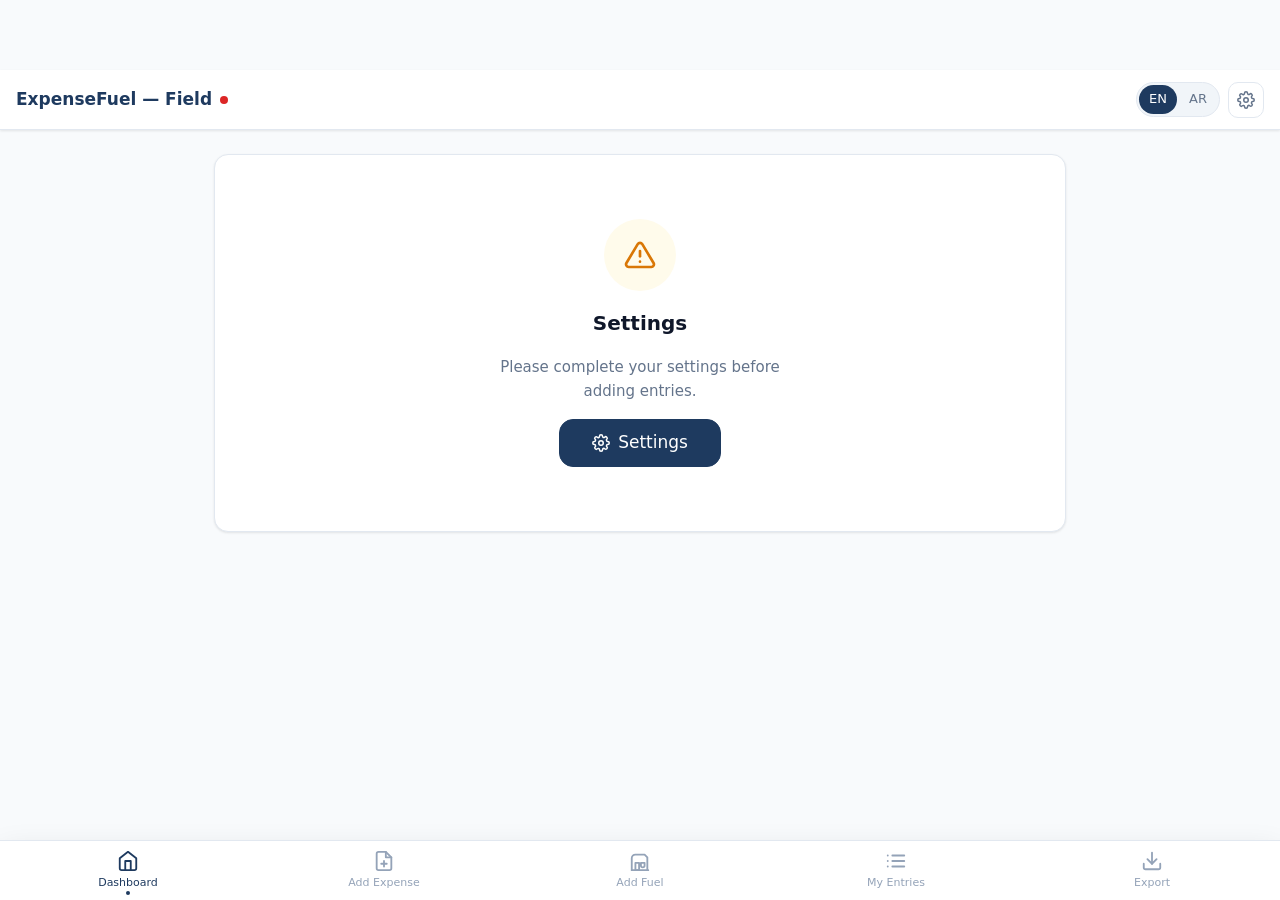
==== field-app/index.html @ 2d364547 "STG-2" ====
<!DOCTYPE html>
<html lang="en" dir="ltr">
<head>
  <meta charset="UTF-8" />
  <meta name="viewport" content="width=device-width, initial-scale=1.0" />
  <meta name="description" content="ExpenseFuel Field — Dashboard" />
  <title>Dashboard — ExpenseFuel Field</title>

  <link rel="stylesheet" href="../shared/css/common.css" />
  <link rel="stylesheet" href="css/app.css" />

  <style>
    /* Page-scoped only */
    .section-heading {
      font-size: var(--text-base);
      font-weight: 600;
      color: var(--color-text-secondary);
      margin-bottom: var(--sp-3);
      display: flex;
      align-items: center;
      justify-content: space-between;
    }

    .welcome-row {
      display: flex;
      align-items: center;
      justify-content: space-between;
      gap: var(--sp-3);
      margin-bottom: var(--sp-5);
    }

    .welcome-greeting {
      font-size: var(--text-2xl);
      font-weight: 700;
      color: var(--color-text-primary);
      line-height: 1.2;
    }

    .welcome-sub {
      font-size: var(--text-sm);
      color: var(--color-text-secondary);
      margin-top: 4px;
    }

    /* Settings-required full card */
    .settings-required-card {
      display: flex;
      flex-direction: column;
      align-items: center;
      text-align: center;
      gap: var(--sp-4);
      padding: var(--sp-10) var(--sp-6);
    }

    .settings-req-icon {
      width: 72px;
      height: 72px;
      border-radius: 50%;
      background: var(--color-warning-bg);
      color: var(--color-warning);
      display: flex;
      align-items: center;
      justify-content: center;
    }

    .settings-req-title {
      font-size: var(--text-xl);
      font-weight: 700;
      color: var(--color-text-primary);
    }

    .settings-req-desc {
      font-size: var(--text-base);
      color: var(--color-text-secondary);
      max-width: 320px;
      line-height: 1.6;
    }
  </style>
</head>

<body class="field-page">

  <!-- =======================================================================
       NAVBAR
  ======================================================================== -->
  <nav class="navbar" role="navigation" aria-label="Main navigation">

    <div class="field-navbar-brand">
      <span class="field-navbar-title" data-i18n="fieldAppTitle">ExpenseFuel — Field</span>
      <span class="tracking-chip hidden" id="trackingChip" aria-label="Tracking number"></span>
      <span class="settings-complete-indicator"
            id="settingsIndicator"
            aria-label="Settings status"></span>
    </div>

    <div class="navbar-actions">
      <div class="lang-toggle" role="group" aria-label="Language toggle">
        <button id="btnEn" aria-pressed="true">EN</button>
        <button id="btnAr" aria-pressed="false">AR</button>
      </div>
      <a href="settings.html" class="navbar-icon-btn" aria-label="Settings">
        <svg width="18" height="18" viewBox="0 0 24 24" fill="none"
             stroke="currentColor" stroke-width="2"
             stroke-linecap="round" stroke-linejoin="round" aria-hidden="true">
          <circle cx="12" cy="12" r="3"></circle>
          <path d="M19.4 15a1.65 1.65 0 0 0 .33 1.82l.06.06a2 2 0 0 1-2.83 2.83l-.06-.06a1.65 1.65 0 0 0-1.82-.33 1.65 1.65 0 0 0-1 1.51V21a2 2 0 0 1-4 0v-.09A1.65 1.65 0 0 0 9 19.4a1.65 1.65 0 0 0-1.82.33l-.06.06a2 2 0 0 1-2.83-2.83l.06-.06A1.65 1.65 0 0 0 4.68 15a1.65 1.65 0 0 0-1.51-1H3a2 2 0 0 1 0-4h.09A1.65 1.65 0 0 0 4.6 9a1.65 1.65 0 0 0-.33-1.82l-.06-.06a2 2 0 0 1 2.83-2.83l.06.06A1.65 1.65 0 0 0 9 4.68a1.65 1.65 0 0 0 1-1.51V3a2 2 0 0 1 4 0v.09a1.65 1.65 0 0 0 1 1.51 1.65 1.65 0 0 0 1.82-.33l.06-.06a2 2 0 0 1 2.83 2.83l-.06.06A1.65 1.65 0 0 0 19.4 9a1.65 1.65 0 0 0 1.51 1H21a2 2 0 0 1 0 4h-.09a1.65 1.65 0 0 0-1.51 1z"></path>
        </svg>
      </a>
    </div>

  </nav><!-- /navbar -->


  <!-- =======================================================================
       PAGE CONTENT
  ======================================================================== -->
  <main class="container page-content" id="mainContent">

    <!-- =====================================================================
         STATE A — Settings incomplete (full-page prompt)
         app.js also shows .warning-banner but dashboard uses this card instead.
    ====================================================================== -->
    <section id="sectionSettingsRequired" class="hidden" aria-live="polite">
      <div class="card">
        <div class="settings-required-card">

          <div class="settings-req-icon" aria-hidden="true">
            <svg width="32" height="32" viewBox="0 0 24 24" fill="none"
                 stroke="currentColor" stroke-width="2"
                 stroke-linecap="round" stroke-linejoin="round">
              <path d="M10.29 3.86L1.82 18a2 2 0 0 0 1.71 3h16.94a2 2 0 0 0 1.71-3L13.71 3.86a2 2 0 0 0-3.42 0z"></path>
              <line x1="12" y1="9" x2="12" y2="13"></line>
              <line x1="12" y1="17" x2="12.01" y2="17"></line>
            </svg>
          </div>

          <div class="settings-req-title" data-i18n="settings">Settings Required</div>

          <p class="settings-req-desc" data-i18n="settingsRequired">
            Please complete your settings before adding entries.
          </p>

          <a href="settings.html" class="btn btn-primary btn-lg">
            <svg width="18" height="18" viewBox="0 0 24 24" fill="none"
                 stroke="currentColor" stroke-width="2"
                 stroke-linecap="round" stroke-linejoin="round" aria-hidden="true">
              <circle cx="12" cy="12" r="3"></circle>
              <path d="M19.4 15a1.65 1.65 0 0 0 .33 1.82l.06.06a2 2 0 0 1-2.83 2.83l-.06-.06a1.65 1.65 0 0 0-1.82-.33 1.65 1.65 0 0 0-1 1.51V21a2 2 0 0 1-4 0v-.09A1.65 1.65 0 0 0 9 19.4a1.65 1.65 0 0 0-1.82.33l-.06.06a2 2 0 0 1-2.83-2.83l.06-.06A1.65 1.65 0 0 0 4.68 15a1.65 1.65 0 0 0-1.51-1H3a2 2 0 0 1 0-4h.09A1.65 1.65 0 0 0 4.6 9a1.65 1.65 0 0 0-.33-1.82l-.06-.06a2 2 0 0 1 2.83-2.83l.06.06A1.65 1.65 0 0 0 9 4.68a1.65 1.65 0 0 0 1-1.51V3a2 2 0 0 1 4 0v.09a1.65 1.65 0 0 0 1 1.51 1.65 1.65 0 0 0 1.82-.33l.06-.06a2 2 0 0 1 2.83 2.83l-.06.06A1.65 1.65 0 0 0 19.4 9a1.65 1.65 0 0 0 1.51 1H21a2 2 0 0 1 0 4h-.09a1.65 1.65 0 0 0-1.51 1z"></path>
            </svg>
            <span data-i18n="settings">Go to Settings</span>
          </a>

        </div>
      </div>
    </section>


    <!-- =====================================================================
         STATE B — Dashboard (settings complete)
    ====================================================================== -->
    <section id="dashboardContent" class="hidden">

      <!-- Welcome row -->
      <div class="welcome-row">
        <div>
          <div class="welcome-greeting">
            <span data-i18n="home" style="font-weight:400;font-size:var(--text-lg);color:var(--color-text-secondary)">Hello,</span>
            <span id="welcomeName"> —</span>
          </div>
          <div class="welcome-sub" id="welcomeSub"></div>
        </div>
        <div class="dashboard-month-chip" id="monthChip" aria-label="Current month">— —</div>
      </div>

      <!-- ------------------------------------------------------------------
           STAT TILES — 4 cards
      ------------------------------------------------------------------- -->
      <div class="dashboard-grid" role="list" aria-label="Summary statistics">

        <!-- Total Expenses -->
        <div class="stat-card" role="listitem">
          <div class="stat-icon" aria-hidden="true">
            <svg width="22" height="22" viewBox="0 0 24 24" fill="none"
                 stroke="currentColor" stroke-width="2"
                 stroke-linecap="round" stroke-linejoin="round">
              <line x1="12" y1="1" x2="12" y2="23"></line>
              <path d="M17 5H9.5a3.5 3.5 0 0 0 0 7h5a3.5 3.5 0 0 1 0 7H6"></path>
            </svg>
          </div>
          <div class="stat-content">
            <div class="stat-value ltr-field" id="statExpenseTotal">—</div>
            <div class="stat-label" data-i18n="totalExpenses">Total Expenses</div>
          </div>
        </div>

        <!-- Total Fuel -->
        <div class="stat-card" role="listitem">
          <div class="stat-icon" aria-hidden="true">
            <svg width="22" height="22" viewBox="0 0 24 24" fill="none"
                 stroke="currentColor" stroke-width="2"
                 stroke-linecap="round" stroke-linejoin="round">
              <path d="M3 22V9a4 4 0 0 1 4-4h10l3 3v14"></path>
              <path d="M3 22h18"></path>
              <rect x="7" y="14" width="4" height="8"></rect>
              <path d="M13 14h4v3a2 2 0 0 1-2 2h0a2 2 0 0 1-2-2v-3z"></path>
            </svg>
          </div>
          <div class="stat-content">
            <div class="stat-value ltr-field" id="statFuelTotal">—</div>
            <div class="stat-label" data-i18n="totalFuel">Total Fuel</div>
          </div>
        </div>

        <!-- Expense Entries count -->
        <div class="stat-card" role="listitem">
          <div class="stat-icon" aria-hidden="true">
            <svg width="22" height="22" viewBox="0 0 24 24" fill="none"
                 stroke="currentColor" stroke-width="2"
                 stroke-linecap="round" stroke-linejoin="round">
              <path d="M14 2H6a2 2 0 0 0-2 2v16a2 2 0 0 0 2 2h12a2 2 0 0 0 2-2V8z"></path>
              <polyline points="14 2 14 8 20 8"></polyline>
              <line x1="16" y1="13" x2="8" y2="13"></line>
              <line x1="16" y1="17" x2="8" y2="17"></line>
              <polyline points="10 9 9 9 8 9"></polyline>
            </svg>
          </div>
          <div class="stat-content">
            <div class="stat-value ltr-field" id="statExpenseCount">0</div>
            <div class="stat-label" data-i18n="expenseEntries">Expense Entries</div>
          </div>
        </div>

        <!-- Fuel Entries count -->
        <div class="stat-card" role="listitem">
          <div class="stat-icon" aria-hidden="true">
            <svg width="22" height="22" viewBox="0 0 24 24" fill="none"
                 stroke="currentColor" stroke-width="2"
                 stroke-linecap="round" stroke-linejoin="round">
              <rect x="1" y="3" width="15" height="13"></rect>
              <polygon points="16 8 20 8 23 11 23 16 16 16 16 8"></polygon>
              <circle cx="5.5" cy="18.5" r="2.5"></circle>
              <circle cx="18.5" cy="18.5" r="2.5"></circle>
            </svg>
          </div>
          <div class="stat-content">
            <div class="stat-value ltr-field" id="statFuelCount">0</div>
            <div class="stat-label" data-i18n="fuelEntries">Fuel Entries</div>
          </div>
        </div>

      </div><!-- /dashboard-grid -->


      <!-- ------------------------------------------------------------------
           QUICK ACTIONS
      ------------------------------------------------------------------- -->
      <div class="section-heading">
        <span data-i18n="quickActions">Quick Actions</span>
      </div>

      <div class="quick-actions mb-5" role="list">

        <a href="add-expense.html" class="quick-action-btn" role="listitem">
          <div class="quick-action-icon" aria-hidden="true">
            <svg width="20" height="20" viewBox="0 0 24 24" fill="none"
                 stroke="currentColor" stroke-width="2"
                 stroke-linecap="round" stroke-linejoin="round">
              <path d="M14 2H6a2 2 0 0 0-2 2v16a2 2 0 0 0 2 2h12a2 2 0 0 0 2-2V8z"></path>
              <polyline points="14 2 14 8 20 8"></polyline>
              <line x1="12" y1="18" x2="12" y2="12"></line>
              <line x1="9" y1="15" x2="15" y2="15"></line>
            </svg>
          </div>
          <span class="quick-action-label" data-i18n="addExpense">Add Expense</span>
        </a>

        <a href="add-fuel.html" class="quick-action-btn" role="listitem">
          <div class="quick-action-icon" aria-hidden="true">
            <svg width="20" height="20" viewBox="0 0 24 24" fill="none"
                 stroke="currentColor" stroke-width="2"
                 stroke-linecap="round" stroke-linejoin="round">
              <path d="M3 22V9a4 4 0 0 1 4-4h10l3 3v14"></path>
              <path d="M3 22h18"></path>
              <rect x="7" y="14" width="4" height="8"></rect>
              <path d="M13 14h4v3a2 2 0 0 1-2 2h0a2 2 0 0 1-2-2v-3z"></path>
            </svg>
          </div>
          <span class="quick-action-label" data-i18n="addFuel">Add Fuel</span>
        </a>

        <a href="my-entries.html" class="quick-action-btn" role="listitem">
          <div class="quick-action-icon" aria-hidden="true">
            <svg width="20" height="20" viewBox="0 0 24 24" fill="none"
                 stroke="currentColor" stroke-width="2"
                 stroke-linecap="round" stroke-linejoin="round">
              <line x1="8" y1="6" x2="21" y2="6"></line>
              <line x1="8" y1="12" x2="21" y2="12"></line>
              <line x1="8" y1="18" x2="21" y2="18"></line>
              <line x1="3" y1="6"  x2="3.01" y2="6"></line>
              <line x1="3" y1="12" x2="3.01" y2="12"></line>
              <line x1="3" y1="18" x2="3.01" y2="18"></line>
            </svg>
          </div>
          <span class="quick-action-label" data-i18n="myEntries">My Entries</span>
        </a>

        <a href="export.html" class="quick-action-btn" role="listitem">
          <div class="quick-action-icon" aria-hidden="true">
            <svg width="20" height="20" viewBox="0 0 24 24" fill="none"
                 stroke="currentColor" stroke-width="2"
                 stroke-linecap="round" stroke-linejoin="round">
              <path d="M21 15v4a2 2 0 0 1-2 2H5a2 2 0 0 1-2-2v-4"></path>
              <polyline points="7 10 12 15 17 10"></polyline>
              <line x1="12" y1="15" x2="12" y2="3"></line>
            </svg>
          </div>
          <span class="quick-action-label" data-i18n="export">Export</span>
        </a>

      </div><!-- /quick-actions -->


      <!-- ------------------------------------------------------------------
           RECENT ENTRIES
      ------------------------------------------------------------------- -->
      <div class="section-heading">
        <span data-i18n="recentEntries">Recent Entries</span>
        <a href="my-entries.html" class="btn btn-ghost btn-sm" style="font-size:var(--text-xs)">
          <span data-i18n="myEntries">View All</span>
          <svg width="14" height="14" viewBox="0 0 24 24" fill="none"
               stroke="currentColor" stroke-width="2.5"
               stroke-linecap="round" stroke-linejoin="round" aria-hidden="true"
               class="icon-directional">
            <polyline points="9 18 15 12 9 6"></polyline>
          </svg>
        </a>
      </div>

      <!-- Populated by dashboard JS -->
      <div class="recent-list-card" id="recentListContainer" aria-live="polite">
        <div class="recent-list" id="recentList"></div>
      </div>

      <!-- Empty state — hidden while there are entries -->
      <div class="card hidden" id="emptyStateEntries">
        <div class="empty-state">
          <div class="empty-state-icon" aria-hidden="true">
            <svg width="28" height="28" viewBox="0 0 24 24" fill="none"
                 stroke="currentColor" stroke-width="1.5"
                 stroke-linecap="round" stroke-linejoin="round">
              <path d="M14 2H6a2 2 0 0 0-2 2v16a2 2 0 0 0 2 2h12a2 2 0 0 0 2-2V8z"></path>
              <polyline points="14 2 14 8 20 8"></polyline>
              <line x1="16" y1="13" x2="8" y2="13"></line>
              <line x1="16" y1="17" x2="8" y2="17"></line>
            </svg>
          </div>
          <div class="empty-state-title" data-i18n="noEntries">No entries yet.</div>
          <div class="empty-state-desc">
            Add your first expense or fuel entry to see your summary here.
          </div>
          <div class="flex gap-2">
            <a href="add-expense.html" class="btn btn-primary btn-sm">
              <span data-i18n="addExpense">+ Add Expense</span>
            </a>
            <a href="add-fuel.html" class="btn btn-secondary btn-sm">
              <span data-i18n="addFuel">+ Add Fuel</span>
            </a>
          </div>
        </div>
      </div>

    </section><!-- /dashboardContent -->

  </main><!-- /main -->


  <!-- =======================================================================
       BOTTOM NAVIGATION — Dashboard tab active
  ======================================================================== -->
  <nav class="bottom-nav" role="navigation" aria-label="App navigation">

    <a href="index.html" class="bottom-nav-item active" aria-current="page" aria-label="Dashboard">
      <svg width="22" height="22" viewBox="0 0 24 24" fill="none"
           stroke="currentColor" stroke-width="2"
           stroke-linecap="round" stroke-linejoin="round" aria-hidden="true">
        <path d="M3 9l9-7 9 7v11a2 2 0 0 1-2 2H5a2 2 0 0 1-2-2z"></path>
        <polyline points="9 22 9 12 15 12 15 22"></polyline>
      </svg>
      <span data-i18n="dashboard">Dashboard</span>
    </a>

    <a href="add-expense.html" class="bottom-nav-item" aria-label="Add Expense">
      <svg width="22" height="22" viewBox="0 0 24 24" fill="none"
           stroke="currentColor" stroke-width="2"
           stroke-linecap="round" stroke-linejoin="round" aria-hidden="true">
        <path d="M14 2H6a2 2 0 0 0-2 2v16a2 2 0 0 0 2 2h12a2 2 0 0 0 2-2V8z"></path>
        <polyline points="14 2 14 8 20 8"></polyline>
        <line x1="12" y1="18" x2="12" y2="12"></line>
        <line x1="9" y1="15" x2="15" y2="15"></line>
      </svg>
      <span data-i18n="addExpense">Add Expense</span>
    </a>

    <a href="add-fuel.html" class="bottom-nav-item" aria-label="Add Fuel">
      <svg width="22" height="22" viewBox="0 0 24 24" fill="none"
           stroke="currentColor" stroke-width="2"
           stroke-linecap="round" stroke-linejoin="round" aria-hidden="true">
        <path d="M3 22V9a4 4 0 0 1 4-4h10l3 3v14"></path>
        <path d="M3 22h18"></path>
        <rect x="7" y="14" width="4" height="8"></rect>
        <path d="M13 14h4v3a2 2 0 0 1-2 2h0a2 2 0 0 1-2-2v-3z"></path>
      </svg>
      <span data-i18n="addFuel">Add Fuel</span>
    </a>

    <a href="my-entries.html" class="bottom-nav-item" aria-label="My Entries">
      <svg width="22" height="22" viewBox="0 0 24 24" fill="none"
           stroke="currentColor" stroke-width="2"
           stroke-linecap="round" stroke-linejoin="round" aria-hidden="true">
        <line x1="8" y1="6"  x2="21" y2="6"></line>
        <line x1="8" y1="12" x2="21" y2="12"></line>
        <line x1="8" y1="18" x2="21" y2="18"></line>
        <line x1="3" y1="6"  x2="3.01" y2="6"></line>
        <line x1="3" y1="12" x2="3.01" y2="12"></line>
        <line x1="3" y1="18" x2="3.01" y2="18"></line>
      </svg>
      <span data-i18n="myEntries">My Entries</span>
    </a>

    <a href="export.html" class="bottom-nav-item" aria-label="Export">
      <svg width="22" height="22" viewBox="0 0 24 24" fill="none"
           stroke="currentColor" stroke-width="2"
           stroke-linecap="round" stroke-linejoin="round" aria-hidden="true">
        <path d="M21 15v4a2 2 0 0 1-2 2H5a2 2 0 0 1-2-2v-4"></path>
        <polyline points="7 10 12 15 17 10"></polyline>
        <line x1="12" y1="15" x2="12" y2="3"></line>
      </svg>
      <span data-i18n="export">Export</span>
    </a>

  </nav><!-- /bottom-nav -->


  <!-- Toast container -->
  <div id="toast-container" class="toast-container" aria-live="polite" aria-atomic="false"></div>


  <!-- =======================================================================
       SCRIPTS
       Load order: translations → lists → utils → validations → app → data access → dashboard
  ======================================================================== -->
  <script src="https://cdn.sheetjs.com/xlsx-latest/package/dist/xlsx.full.min.js"></script>
  <script src="../shared/js/translations.js"></script>
  <script src="../shared/js/lists.js"></script>
  <script src="../shared/js/utils.js"></script>
  <script src="../shared/js/validations.js"></script>
  <script src="js/app.js"></script>
  <script src="js/expenses.js"></script>
  <script src="js/fuel.js"></script>

  <!-- Dashboard logic — runs after all globals are available -->
  <script>
  document.addEventListener('DOMContentLoaded', function () {

    const sectionRequired = document.getElementById('sectionSettingsRequired');
    const sectionDash     = document.getElementById('dashboardContent');

    /* ---- Guard: settings must be complete ---- */
    if (!isSettingsComplete()) {
      sectionRequired.classList.remove('hidden');
      sectionDash.classList.add('hidden');
      return;
    }

    sectionRequired.classList.add('hidden');
    sectionDash.classList.remove('hidden');

    const settings = getSettings();

    /* ---- Welcome row ---- */
    const firstName = settings.name.trim().split(/\s+/)[0];
    document.getElementById('welcomeName').textContent = ' ' + firstName;

    const chip = document.getElementById('trackingChip');
    chip.textContent = 'T-' + settings.trackingNumber;
    chip.classList.remove('hidden');

    const monthChip = document.getElementById('monthChip');
    monthChip.textContent = getCurrentMonth() + ' ' + getCurrentYear();

    const welcomeSub = document.getElementById('welcomeSub');
    welcomeSub.textContent = settings.defaultProject
      ? settings.defaultProject + ' — ' + settings.defaultCoordinator
      : settings.defaultCoordinator || '';

    /* ---- Load data ---- */
    const expenses = (typeof getExpenses === 'function')
      ? getExpenses()
      : loadFromStorage('expenses', []);

    const fuel = (typeof getFuelEntries === 'function')
      ? getFuelEntries()
      : loadFromStorage('fuel', []);

    /* ---- Stats ---- */
    const expenseTotal = expenses.reduce(
      function (sum, e) { return sum + (parseFloat(e.amount) || 0); }, 0);

    const fuelTotal = fuel.reduce(
      function (sum, e) {
        return sum + (parseFloat(e.fuelAmount) || 0) + (parseFloat(e.kartaAmount) || 0);
      }, 0);

    document.getElementById('statExpenseTotal').textContent = formatCurrency(expenseTotal);
    document.getElementById('statFuelTotal').textContent    = formatCurrency(fuelTotal);
    document.getElementById('statExpenseCount').textContent = expenses.length;
    document.getElementById('statFuelCount').textContent    = fuel.length;

    /* ---- Recent entries ---- */
    _renderRecentEntries(expenses, fuel);
  });


  /* -----------------------------------------------------------------------
     _renderRecentEntries(expenses, fuel)
     Merges, sorts newest-first, slices top 5, renders into #recentList.
  ----------------------------------------------------------------------- */
  function _renderRecentEntries(expenses, fuel) {
    const recentList      = document.getElementById('recentList');
    const recentContainer = document.getElementById('recentListContainer');
    const emptyState      = document.getElementById('emptyStateEntries');

    /* Tag each entry with its type */
    const tagged = [
      ...expenses.map(function (e) { return Object.assign({ _type: 'expense' }, e); }),
      ...fuel.map(function (f)     { return Object.assign({ _type: 'fuel' },    f); }),
    ];

    if (tagged.length === 0) {
      recentContainer.classList.add('hidden');
      emptyState.classList.remove('hidden');
      return;
    }

    recentContainer.classList.remove('hidden');
    emptyState.classList.add('hidden');

    /* Sort by createdAt descending; fall back to date string comparison */
    tagged.sort(function (a, b) {
      const ta = a.createdAt ? new Date(a.createdAt).getTime() : 0;
      const tb = b.createdAt ? new Date(b.createdAt).getTime() : 0;
      return tb - ta;
    });

    const recent = tagged.slice(0, 5);
    recentList.innerHTML = '';

    recent.forEach(function (entry) {
      recentList.appendChild(_buildRecentRow(entry));
    });
  }


  /* -----------------------------------------------------------------------
     _buildRecentRow(entry) → HTMLElement
     Returns a .recent-list-item element for one expense or fuel entry.
  ----------------------------------------------------------------------- */
  function _buildRecentRow(entry) {
    const isExpense = entry._type === 'expense';

    const item = document.createElement('a');
    item.className = 'recent-list-item';
    item.href = isExpense
      ? 'add-expense.html?id=' + (entry.id || '')
      : 'add-fuel.html?id='    + (entry.id || '');
    item.setAttribute('role', 'listitem');

    /* Type icon */
    const iconEl = document.createElement('div');
    iconEl.className = 'recent-item-icon ' + (isExpense ? 'expense' : 'fuel');
    iconEl.setAttribute('aria-hidden', 'true');
    iconEl.innerHTML = isExpense
      ? '<svg width="17" height="17" viewBox="0 0 24 24" fill="none" stroke="currentColor" stroke-width="2" stroke-linecap="round" stroke-linejoin="round"><path d="M14 2H6a2 2 0 0 0-2 2v16a2 2 0 0 0 2 2h12a2 2 0 0 0 2-2V8z"></path><polyline points="14 2 14 8 20 8"></polyline><line x1="16" y1="13" x2="8" y2="13"></line><line x1="16" y1="17" x2="8" y2="17"></line></svg>'
      : '<svg width="17" height="17" viewBox="0 0 24 24" fill="none" stroke="currentColor" stroke-width="2" stroke-linecap="round" stroke-linejoin="round"><path d="M3 22V9a4 4 0 0 1 4-4h10l3 3v14"></path><path d="M3 22h18"></path><rect x="7" y="14" width="4" height="8"></rect><path d="M13 14h4v3a2 2 0 0 1-2 2h0a2 2 0 0 1-2-2v-3z"></path></svg>';

    /* Body: description + meta */
    const body = document.createElement('div');
    body.className = 'recent-item-body';

    const desc = document.createElement('div');
    desc.className = 'recent-item-desc';
    desc.textContent = isExpense
      ? (entry.itemDescription || entry.category || '—')
      : (entry.area || entry.driver || 'Fuel');

    const meta = document.createElement('div');
    meta.className = 'recent-item-meta';

    const site = document.createElement('span');
    site.className = 'recent-item-site ltr-field';
    site.textContent = entry.siteId || '—';

    const sep = document.createTextNode(' · ');

    const proj = document.createElement('span');
    proj.textContent = entry.projectName || '—';

    meta.append(site, sep, proj);
    body.append(desc, meta);

    /* Right: amount + date */
    const right = document.createElement('div');
    right.className = 'recent-item-right';

    const amount = document.createElement('div');
    amount.className = 'recent-item-amount';
    if (isExpense) {
      amount.textContent = formatCurrency(entry.amount || 0);
    } else {
      const total = (parseFloat(entry.fuelAmount) || 0) + (parseFloat(entry.kartaAmount) || 0);
      amount.textContent = formatCurrency(total);
    }

    const date = document.createElement('div');
    date.className = 'recent-item-date';
    date.textContent = entry.date || '—';

    right.append(amount, date);

    /* Chevron */
    const arrow = document.createElement('span');
    arrow.className = 'recent-item-arrow icon-directional';
    arrow.setAttribute('aria-hidden', 'true');
    arrow.innerHTML = '<svg width="16" height="16" viewBox="0 0 24 24" fill="none" stroke="currentColor" stroke-width="2" stroke-linecap="round" stroke-linejoin="round"><polyline points="9 18 15 12 9 6"></polyline></svg>';

    item.append(iconEl, body, right, arrow);
    return item;
  }
  </script>

</body>
</html>
---- shared/css/common.css ----
/* ==========================================================================
   ExpenseFuel Tracker — Shared Design System
   HeroUI-inspired, Navy Blue Light Mode
   Mobile-first (390px base), responsive at 768px+
   ========================================================================== */

/* ==========================================================================
   1. CSS RESET
   ========================================================================== */

*, *::before, *::after {
  box-sizing: border-box;
  margin: 0;
  padding: 0;
}

html {
  -webkit-text-size-adjust: 100%;
  scroll-behavior: smooth;
}

body {
  min-height: 100vh;
  -webkit-font-smoothing: antialiased;
  -moz-osx-font-smoothing: grayscale;
}

img, svg, video, canvas {
  max-width: 100%;
  display: block;
}

input, button, textarea, select {
  font: inherit;
}

p, h1, h2, h3, h4, h5, h6 {
  overflow-wrap: break-word;
}

a {
  color: inherit;
  text-decoration: none;
}

ul, ol {
  list-style: none;
}

table {
  border-collapse: collapse;
  border-spacing: 0;
}

/* ==========================================================================
   2. CSS CUSTOM PROPERTIES
   ========================================================================== */

:root {
  /* Primary — Navy Blue */
  --color-primary:        #1e3a5f;
  --color-primary-hover:  #16304f;
  --color-primary-light:  #e8eef7;
  --color-primary-subtle: #f0f4fb;

  /* Surfaces */
  --color-bg:             #f8fafc;
  --color-surface:        #ffffff;
  --color-surface-2:      #f1f5f9;
  --color-border:         #e2e8f0;
  --color-border-focus:   #1e3a5f;

  /* Text */
  --color-text-primary:   #0f172a;
  --color-text-secondary: #64748b;
  --color-text-muted:     #94a3b8;
  --color-text-inverse:   #ffffff;

  /* Status */
  --color-success:        #059669;
  --color-success-bg:     #ecfdf5;
  --color-warning:        #d97706;
  --color-warning-bg:     #fffbeb;
  --color-danger:         #dc2626;
  --color-danger-bg:      #fef2f2;
  --color-info:           #0369a1;
  --color-info-bg:        #f0f9ff;

  /* Shadows */
  --shadow-sm:  0 1px 3px rgba(0,0,0,0.06), 0 1px 2px rgba(0,0,0,0.04);
  --shadow-md:  0 4px 12px rgba(0,0,0,0.08), 0 2px 4px rgba(0,0,0,0.04);
  --shadow-lg:  0 10px 30px rgba(0,0,0,0.10), 0 4px 8px rgba(0,0,0,0.05);

  /* Radii */
  --radius-sm:   6px;
  --radius-md:   10px;
  --radius-lg:   14px;
  --radius-xl:   20px;
  --radius-pill: 999px;

  /* Spacing */
  --sp-1:  4px;
  --sp-2:  8px;
  --sp-3:  12px;
  --sp-4:  16px;
  --sp-5:  20px;
  --sp-6:  24px;
  --sp-8:  32px;
  --sp-10: 40px;

  /* Typography */
  --font:      'Segoe UI', system-ui, -apple-system, sans-serif;
  --text-xs:   11px;
  --text-sm:   13px;
  --text-base: 15px;
  --text-lg:   17px;
  --text-xl:   20px;
  --text-2xl:  24px;
  --text-3xl:  30px;

  --transition: 150ms ease;
}

/* Theme hook — override only variables, nothing else changes */
/* [data-theme="sky"] { --color-primary: #0369a1; --color-primary-hover: #0284c7; } */

/* ==========================================================================
   3. BASE TYPOGRAPHY & BODY
   ========================================================================== */

body {
  font-family: var(--font);
  font-size: var(--text-base);
  color: var(--color-text-primary);
  background: var(--color-bg);
  line-height: 1.6;
}

h1 { font-size: var(--text-3xl); font-weight: 700; line-height: 1.2; }
h2 { font-size: var(--text-2xl); font-weight: 700; line-height: 1.3; }
h3 { font-size: var(--text-xl);  font-weight: 600; line-height: 1.3; }
h4 { font-size: var(--text-lg);  font-weight: 600; line-height: 1.4; }
h5 { font-size: var(--text-base); font-weight: 600; }
h6 { font-size: var(--text-sm);  font-weight: 600; }

p  { color: var(--color-text-secondary); }

small { font-size: var(--text-sm); color: var(--color-text-muted); }

/* ==========================================================================
   4. RTL SUPPORT
   ========================================================================== */

[dir="rtl"] {
  text-align: right;
}

[dir="rtl"] .navbar-brand { margin-right: 0; margin-left: auto; }
[dir="rtl"] .navbar-actions { margin-left: 0; margin-right: auto; }

/* Flip left/right padding on inputs and buttons */
[dir="rtl"] .form-input,
[dir="rtl"] .form-select,
[dir="rtl"] .form-textarea {
  padding-right: var(--sp-3);
  padding-left: var(--sp-3);
  text-align: right;
}

/* Flip card-header icon margin */
[dir="rtl"] .card-title-icon {
  margin-right: 0;
  margin-left: var(--sp-2);
}

/* Flip badge margin */
[dir="rtl"] .badge + .badge { margin-right: var(--sp-1); margin-left: 0; }

/* Flip table cell alignment */
[dir="rtl"] th,
[dir="rtl"] td {
  text-align: right;
}

/* Flip toast position */
[dir="rtl"] .toast-container {
  right: auto;
  left: var(--sp-4);
}

/* Flip toast border accent */
[dir="rtl"] .toast {
  border-left: none;
  border-right: 4px solid;
}
[dir="rtl"] .toast-success  { border-right-color: var(--color-success); }
[dir="rtl"] .toast-warning  { border-right-color: var(--color-warning); }
[dir="rtl"] .toast-error    { border-right-color: var(--color-danger);  }
[dir="rtl"] .toast-info     { border-right-color: var(--color-info);    }

/* Flip row-flagged left border */
[dir="rtl"] .row-flagged {
  border-left: none;
  border-right: 3px solid var(--color-danger);
}

/* Flip directional icons (chevrons, arrows) */
[dir="rtl"] .icon-directional {
  transform: scaleX(-1);
}

/* Flip stat-card icon margin */
[dir="rtl"] .stat-icon {
  margin-right: 0;
  margin-left: var(--sp-4);
}

/* Flip bottom-nav for RTL — order reverses naturally with flex */
[dir="rtl"] .bottom-nav {
  direction: rtl;
}

/* Numbers, codes, amounts always stay LTR */
.ltr-field,
[dir="rtl"] .ltr-field,
[dir="rtl"] input[type="number"],
[dir="rtl"] .amount-field,
[dir="rtl"] .km-field,
[dir="rtl"] .site-id-field,
[dir="rtl"] .job-code-field {
  direction: ltr;
  text-align: left;
}

/* ==========================================================================
   5. NAVBAR
   ========================================================================== */

.navbar {
  position: sticky;
  top: 0;
  z-index: 100;
  height: 60px;
  background: var(--color-surface);
  border-bottom: 1px solid var(--color-border);
  box-shadow: var(--shadow-sm);
  display: flex;
  align-items: center;
  padding: 0 var(--sp-4);
  gap: var(--sp-3);
}

.navbar-brand {
  font-size: var(--text-lg);
  font-weight: 700;
  color: var(--color-primary);
  flex: 1;
  white-space: nowrap;
  overflow: hidden;
  text-overflow: ellipsis;
}

.navbar-actions {
  display: flex;
  align-items: center;
  gap: var(--sp-2);
  flex-shrink: 0;
}

/* Language toggle pill inside navbar */
.lang-toggle {
  display: flex;
  align-items: center;
  background: var(--color-surface-2);
  border: 1px solid var(--color-border);
  border-radius: var(--radius-pill);
  padding: 2px;
  gap: 2px;
  font-size: var(--text-sm);
}

.lang-toggle button {
  background: none;
  border: none;
  cursor: pointer;
  padding: 4px 10px;
  border-radius: var(--radius-pill);
  color: var(--color-text-secondary);
  font-size: var(--text-sm);
  font-weight: 500;
  transition: var(--transition);
}

.lang-toggle button.active {
  background: var(--color-primary);
  color: var(--color-text-inverse);
}

.lang-toggle button:hover:not(.active) {
  background: var(--color-primary-light);
  color: var(--color-primary);
}

/* Settings icon button in navbar */
.navbar-icon-btn {
  display: flex;
  align-items: center;
  justify-content: center;
  width: 36px;
  height: 36px;
  border-radius: var(--radius-md);
  background: none;
  border: 1px solid var(--color-border);
  cursor: pointer;
  color: var(--color-text-secondary);
  transition: var(--transition);
}

.navbar-icon-btn:hover {
  background: var(--color-primary-light);
  color: var(--color-primary);
  border-color: var(--color-primary-light);
}

/* ==========================================================================
   6. BOTTOM NAV (Field App — Mobile)
   ========================================================================== */

.bottom-nav {
  position: fixed;
  bottom: 0;
  left: 0;
  right: 0;
  z-index: 100;
  height: 60px;
  background: var(--color-surface);
  border-top: 1px solid var(--color-border);
  box-shadow: var(--shadow-lg);
  display: flex;
  align-items: stretch;
}

.bottom-nav-item {
  flex: 1;
  display: flex;
  flex-direction: column;
  align-items: center;
  justify-content: center;
  gap: 2px;
  background: none;
  border: none;
  cursor: pointer;
  color: var(--color-text-muted);
  font-size: var(--text-xs);
  font-weight: 500;
  text-decoration: none;
  transition: var(--transition);
  padding: var(--sp-1) 0;
}

.bottom-nav-item svg,
.bottom-nav-item .nav-icon {
  width: 22px;
  height: 22px;
  transition: var(--transition);
}

.bottom-nav-item.active,
.bottom-nav-item:focus {
  color: var(--color-primary);
}

.bottom-nav-item:hover {
  color: var(--color-primary);
  background: var(--color-primary-subtle);
}

/* Page body padding when bottom-nav is present */
.has-bottom-nav {
  padding-bottom: 68px;
}

/* ==========================================================================
   7. BUTTONS
   ========================================================================== */

.btn {
  display: inline-flex;
  align-items: center;
  justify-content: center;
  gap: var(--sp-2);
  height: 40px;
  padding: 0 var(--sp-5);
  border-radius: var(--radius-md);
  font-size: var(--text-base);
  font-weight: 500;
  border: 1px solid transparent;
  cursor: pointer;
  white-space: nowrap;
  transition: var(--transition);
  text-decoration: none;
  user-select: none;
  -webkit-tap-highlight-color: transparent;
}

.btn:disabled {
  opacity: 0.5;
  cursor: not-allowed;
  pointer-events: none;
}

.btn svg { flex-shrink: 0; }

/* Primary — navy fill */
.btn-primary {
  background: var(--color-primary);
  color: var(--color-text-inverse);
  border-color: var(--color-primary);
}
.btn-primary:hover { background: var(--color-primary-hover); border-color: var(--color-primary-hover); }

/* Secondary — white with border */
.btn-secondary {
  background: var(--color-surface);
  color: var(--color-text-primary);
  border-color: var(--color-border);
}
.btn-secondary:hover {
  background: var(--color-surface-2);
  border-color: var(--color-primary);
  color: var(--color-primary);
}

/* Ghost — transparent, hover tinted */
.btn-ghost {
  background: transparent;
  color: var(--color-text-secondary);
  border-color: transparent;
}
.btn-ghost:hover {
  background: var(--color-primary-light);
  color: var(--color-primary);
}

/* Danger */
.btn-danger {
  background: var(--color-danger);
  color: var(--color-text-inverse);
  border-color: var(--color-danger);
}
.btn-danger:hover { background: #b91c1c; border-color: #b91c1c; }

/* Sizes */
.btn-sm {
  height: 32px;
  padding: 0 var(--sp-3);
  font-size: var(--text-sm);
  border-radius: var(--radius-sm);
}

.btn-lg {
  height: 48px;
  padding: 0 var(--sp-8);
  font-size: var(--text-lg);
  border-radius: var(--radius-lg);
}

.btn-full { width: 100%; }

/* ==========================================================================
   8. CARDS
   ========================================================================== */

.card {
  background: var(--color-surface);
  border-radius: var(--radius-lg);
  box-shadow: var(--shadow-sm);
  padding: var(--sp-6);
  border: 1px solid var(--color-border);
}

.card-header {
  display: flex;
  align-items: center;
  justify-content: space-between;
  border-bottom: 1px solid var(--color-border);
  padding-bottom: var(--sp-4);
  margin-bottom: var(--sp-5);
  gap: var(--sp-3);
}

.card-title {
  font-size: var(--text-lg);
  font-weight: 600;
  color: var(--color-text-primary);
  display: flex;
  align-items: center;
  gap: var(--sp-2);
}

.card-title-icon {
  color: var(--color-primary);
  flex-shrink: 0;
}

.card-body { /* no extra padding — card padding handles it */ }

.card-footer {
  border-top: 1px solid var(--color-border);
  padding-top: var(--sp-4);
  margin-top: var(--sp-5);
  display: flex;
  align-items: center;
  justify-content: flex-end;
  gap: var(--sp-2);
}

/* ==========================================================================
   9. FORM COMPONENTS
   ========================================================================== */

.form-group {
  margin-bottom: var(--sp-4);
  display: flex;
  flex-direction: column;
  gap: var(--sp-1);
}

.form-label {
  font-size: var(--text-sm);
  font-weight: 500;
  color: var(--color-text-primary);
}

.form-label .required {
  color: var(--color-danger);
  margin-left: 2px;
}

[dir="rtl"] .form-label .required {
  margin-left: 0;
  margin-right: 2px;
}

.form-input,
.form-select,
.form-textarea {
  width: 100%;
  height: 40px;
  padding: 0 var(--sp-3);
  border: 1px solid var(--color-border);
  border-radius: var(--radius-md);
  background: var(--color-surface);
  color: var(--color-text-primary);
  font-size: var(--text-base);
  transition: var(--transition);
  appearance: none;
  -webkit-appearance: none;
  outline: none;
}

.form-textarea {
  height: auto;
  min-height: 80px;
  padding: var(--sp-2) var(--sp-3);
  resize: vertical;
  line-height: 1.5;
}

.form-input::placeholder,
.form-textarea::placeholder {
  color: var(--color-text-muted);
}

.form-input:focus,
.form-select:focus,
.form-textarea:focus {
  border-color: var(--color-border-focus);
  box-shadow: 0 0 0 3px var(--color-primary-light);
}

.form-input.is-error,
.form-select.is-error,
.form-textarea.is-error {
  border-color: var(--color-danger);
  box-shadow: 0 0 0 3px var(--color-danger-bg);
}

/* Custom select arrow */
.form-select {
  background-image: url("data:image/svg+xml,%3Csvg xmlns='http://www.w3.org/2000/svg' width='16' height='16' viewBox='0 0 24 24' fill='none' stroke='%2364748b' stroke-width='2' stroke-linecap='round' stroke-linejoin='round'%3E%3Cpolyline points='6 9 12 15 18 9'%3E%3C/polyline%3E%3C/svg%3E");
  background-repeat: no-repeat;
  background-position: right var(--sp-3) center;
  padding-right: var(--sp-8);
  cursor: pointer;
}

[dir="rtl"] .form-select {
  background-position: left var(--sp-3) center;
  padding-right: var(--sp-3);
  padding-left: var(--sp-8);
}

.form-error {
  font-size: var(--text-sm);
  color: var(--color-danger);
  display: flex;
  align-items: center;
  gap: var(--sp-1);
}

.form-hint {
  font-size: var(--text-sm);
  color: var(--color-text-muted);
}

/* Disabled state */
.form-input:disabled,
.form-select:disabled,
.form-textarea:disabled {
  background: var(--color-surface-2);
  color: var(--color-text-muted);
  cursor: not-allowed;
}

/* ==========================================================================
   10. BADGES / CHIPS
   ========================================================================== */

.badge {
  display: inline-flex;
  align-items: center;
  gap: 4px;
  padding: 2px 10px;
  border-radius: var(--radius-pill);
  font-size: var(--text-xs);
  font-weight: 500;
  white-space: nowrap;
  line-height: 1.6;
}

.badge-pending {
  background: var(--color-warning-bg);
  color: var(--color-warning);
}

.badge-approved {
  background: var(--color-success-bg);
  color: var(--color-success);
}

.badge-flagged {
  background: var(--color-danger-bg);
  color: var(--color-danger);
}

.badge-primary {
  background: var(--color-primary-light);
  color: var(--color-primary);
}

.badge-info {
  background: var(--color-info-bg);
  color: var(--color-info);
}

/* ==========================================================================
   11. STAT TILES (Dashboard)
   ========================================================================== */

.stat-card {
  background: var(--color-surface);
  border-radius: var(--radius-lg);
  box-shadow: var(--shadow-sm);
  padding: var(--sp-5);
  border: 1px solid var(--color-border);
  display: flex;
  align-items: center;
  gap: var(--sp-4);
}

.stat-icon {
  width: 48px;
  height: 48px;
  border-radius: 50%;
  background: var(--color-primary-light);
  color: var(--color-primary);
  display: flex;
  align-items: center;
  justify-content: center;
  flex-shrink: 0;
}

.stat-icon svg { width: 22px; height: 22px; }

.stat-content {
  flex: 1;
  min-width: 0;
}

.stat-value {
  font-size: var(--text-2xl);
  font-weight: 700;
  color: var(--color-primary);
  line-height: 1.2;
  direction: ltr;
}

.stat-label {
  font-size: var(--text-sm);
  color: var(--color-text-secondary);
  margin-top: 2px;
}

/* ==========================================================================
   12. TABLE
   ========================================================================== */

.table-wrapper {
  background: var(--color-surface);
  border-radius: var(--radius-lg);
  box-shadow: var(--shadow-sm);
  border: 1px solid var(--color-border);
  overflow: hidden;
  overflow-x: auto;
  -webkit-overflow-scrolling: touch;
}

.table-wrapper table {
  width: 100%;
  min-width: 540px;
  font-size: var(--text-sm);
}

.table-wrapper thead {
  position: sticky;
  top: 0;
  z-index: 1;
  background: var(--color-surface-2);
}

.table-wrapper thead th {
  padding: var(--sp-3) var(--sp-4);
  font-size: var(--text-sm);
  font-weight: 600;
  color: var(--color-text-secondary);
  white-space: nowrap;
  border-bottom: 1px solid var(--color-border);
  text-align: left;
}

[dir="rtl"] .table-wrapper thead th { text-align: right; }

.table-wrapper tbody tr {
  border-bottom: 1px solid var(--color-border);
  transition: background var(--transition);
}

.table-wrapper tbody tr:last-child { border-bottom: none; }

.table-wrapper tbody tr:hover {
  background: var(--color-primary-subtle);
}

.table-wrapper tbody td {
  padding: var(--sp-3) var(--sp-4);
  color: var(--color-text-primary);
  vertical-align: middle;
  text-align: left;
}

[dir="rtl"] .table-wrapper tbody td { text-align: right; }

/* Status rows */
.row-flagged {
  background: var(--color-danger-bg) !important;
  border-left: 3px solid var(--color-danger);
}

.row-approved {
  background: var(--color-success-bg) !important;
}

/* ==========================================================================
   13. TOASTS
   ========================================================================== */

@keyframes toast-slide-in {
  from {
    transform: translateX(110%);
    opacity: 0;
  }
  to {
    transform: translateX(0);
    opacity: 1;
  }
}

@keyframes toast-slide-in-rtl {
  from {
    transform: translateX(-110%);
    opacity: 0;
  }
  to {
    transform: translateX(0);
    opacity: 1;
  }
}

@keyframes toast-fade-out {
  from { opacity: 1; }
  to   { opacity: 0; transform: scale(0.96); }
}

.toast-container {
  position: fixed;
  bottom: var(--sp-4);
  right: var(--sp-4);
  z-index: 9999;
  display: flex;
  flex-direction: column;
  gap: var(--sp-2);
  pointer-events: none;
  max-width: calc(100vw - var(--sp-8));
}

/* Shift up when bottom-nav is present */
.has-bottom-nav .toast-container {
  bottom: 72px;
}

.toast {
  display: flex;
  align-items: flex-start;
  gap: var(--sp-3);
  padding: var(--sp-3) var(--sp-4);
  background: var(--color-surface);
  border-radius: var(--radius-md);
  box-shadow: var(--shadow-lg);
  border-left: 4px solid var(--color-border);
  min-width: 260px;
  max-width: 360px;
  pointer-events: all;
  animation: toast-slide-in 220ms ease forwards;
}

[dir="rtl"] .toast {
  animation-name: toast-slide-in-rtl;
}

.toast.toast-hiding {
  animation: toast-fade-out 200ms ease forwards;
}

.toast-icon { flex-shrink: 0; margin-top: 1px; }

.toast-body { flex: 1; min-width: 0; }

.toast-title {
  font-size: var(--text-sm);
  font-weight: 600;
  color: var(--color-text-primary);
}

.toast-message {
  font-size: var(--text-sm);
  color: var(--color-text-secondary);
  margin-top: 2px;
  line-height: 1.4;
}

.toast-close {
  flex-shrink: 0;
  background: none;
  border: none;
  cursor: pointer;
  color: var(--color-text-muted);
  padding: 0;
  line-height: 1;
  transition: color var(--transition);
}

.toast-close:hover { color: var(--color-text-primary); }

/* Status variants */
.toast-success { border-left-color: var(--color-success); }
.toast-success .toast-icon { color: var(--color-success); }

.toast-warning { border-left-color: var(--color-warning); }
.toast-warning .toast-icon { color: var(--color-warning); }

.toast-error   { border-left-color: var(--color-danger); }
.toast-error .toast-icon { color: var(--color-danger); }

.toast-info    { border-left-color: var(--color-info); }
.toast-info .toast-icon { color: var(--color-info); }

/* ==========================================================================
   14. EMPTY STATE
   ========================================================================== */

.empty-state {
  display: flex;
  flex-direction: column;
  align-items: center;
  justify-content: center;
  text-align: center;
  padding: var(--sp-10) var(--sp-6);
  gap: var(--sp-4);
  color: var(--color-text-muted);
}

.empty-state-icon {
  width: 64px;
  height: 64px;
  border-radius: 50%;
  background: var(--color-surface-2);
  display: flex;
  align-items: center;
  justify-content: center;
  color: var(--color-text-muted);
}

.empty-state-icon svg { width: 28px; height: 28px; }

.empty-state-title {
  font-size: var(--text-lg);
  font-weight: 600;
  color: var(--color-text-secondary);
}

.empty-state-desc {
  font-size: var(--text-sm);
  color: var(--color-text-muted);
  max-width: 320px;
}

/* ==========================================================================
   15. SETTINGS BANNER (incomplete settings warning)
   ========================================================================== */

.settings-banner {
  display: flex;
  align-items: center;
  gap: var(--sp-3);
  padding: var(--sp-3) var(--sp-4);
  background: var(--color-warning-bg);
  border: 1px solid #fde68a;
  border-radius: var(--radius-md);
  margin-bottom: var(--sp-4);
  font-size: var(--text-sm);
  color: var(--color-warning);
}

.settings-banner svg { flex-shrink: 0; }

.settings-banner-text { flex: 1; font-weight: 500; }

.settings-banner .btn-sm {
  flex-shrink: 0;
  background: var(--color-warning);
  color: #fff;
  border-color: var(--color-warning);
}

.settings-banner .btn-sm:hover { background: #b45309; border-color: #b45309; }

/* ==========================================================================
   16. DIVIDER
   ========================================================================== */

.divider {
  display: flex;
  align-items: center;
  gap: var(--sp-3);
  margin: var(--sp-5) 0;
  color: var(--color-text-muted);
  font-size: var(--text-sm);
}

.divider::before,
.divider::after {
  content: '';
  flex: 1;
  height: 1px;
  background: var(--color-border);
}

.divider:empty::after { display: none; }

/* Plain divider without label */
hr.divider {
  border: none;
  height: 1px;
  background: var(--color-border);
  display: block;
  margin: var(--sp-5) 0;
}

/* ==========================================================================
   17. LAYOUT — CONTAINER & GRIDS
   ========================================================================== */

.container {
  width: 100%;
  max-width: 900px;
  margin-left: auto;
  margin-right: auto;
  padding-left: var(--sp-4);
  padding-right: var(--sp-4);
}

/* Page content padding (accounts for navbar) */
.page-content {
  padding: var(--sp-5) var(--sp-4);
}

/* Single-column by default (mobile-first) */
.grid-2,
.grid-3 {
  display: grid;
  grid-template-columns: 1fr;
  gap: var(--sp-4);
}

/* Stat tiles grid — 2-col on small+ */
.stat-grid {
  display: grid;
  grid-template-columns: repeat(2, 1fr);
  gap: var(--sp-3);
}

/* ==========================================================================
   18. UTILITY CLASSES
   ========================================================================== */

/* Text alignment */
.text-center  { text-align: center !important; }
.text-right   { text-align: right  !important; }
.text-left    { text-align: left   !important; }

/* Text color */
.text-primary   { color: var(--color-primary) !important; }
.text-secondary { color: var(--color-text-secondary) !important; }
.text-muted     { color: var(--color-text-muted) !important; }
.text-success   { color: var(--color-success) !important; }
.text-warning   { color: var(--color-warning) !important; }
.text-danger    { color: var(--color-danger)  !important; }

/* Font size */
.text-xs   { font-size: var(--text-xs)   !important; }
.text-sm   { font-size: var(--text-sm)   !important; }
.text-base { font-size: var(--text-base) !important; }
.text-lg   { font-size: var(--text-lg)   !important; }
.text-xl   { font-size: var(--text-xl)   !important; }
.text-2xl  { font-size: var(--text-2xl)  !important; }

/* Font weight */
.fw-400 { font-weight: 400 !important; }
.fw-500 { font-weight: 500 !important; }
.fw-600 { font-weight: 600 !important; }
.fw-700 { font-weight: 700 !important; }

/* Spacing */
.mt-1 { margin-top: var(--sp-1) !important; }
.mt-2 { margin-top: var(--sp-2) !important; }
.mt-3 { margin-top: var(--sp-3) !important; }
.mt-4 { margin-top: var(--sp-4) !important; }
.mt-5 { margin-top: var(--sp-5) !important; }
.mt-6 { margin-top: var(--sp-6) !important; }
.mt-8 { margin-top: var(--sp-8) !important; }

.mb-1 { margin-bottom: var(--sp-1) !important; }
.mb-2 { margin-bottom: var(--sp-2) !important; }
.mb-3 { margin-bottom: var(--sp-3) !important; }
.mb-4 { margin-bottom: var(--sp-4) !important; }
.mb-5 { margin-bottom: var(--sp-5) !important; }
.mb-6 { margin-bottom: var(--sp-6) !important; }
.mb-8 { margin-bottom: var(--sp-8) !important; }

.ml-auto { margin-left: auto !important; }
.mr-auto { margin-right: auto !important; }

/* Padding */
.p-4 { padding: var(--sp-4) !important; }
.p-5 { padding: var(--sp-5) !important; }
.p-6 { padding: var(--sp-6) !important; }

/* Display */
.hidden        { display: none !important; }
.block         { display: block !important; }
.inline-block  { display: inline-block !important; }
.flex          { display: flex !important; }
.inline-flex   { display: inline-flex !important; }
.flex-col      { flex-direction: column !important; }
.flex-wrap     { flex-wrap: wrap !important; }

/* Flex helpers */
.items-center    { align-items: center !important; }
.items-start     { align-items: flex-start !important; }
.items-end       { align-items: flex-end !important; }
.justify-center  { justify-content: center !important; }
.justify-between { justify-content: space-between !important; }
.justify-end     { justify-content: flex-end !important; }
.flex-1          { flex: 1 !important; }
.flex-shrink-0   { flex-shrink: 0 !important; }

/* Gap */
.gap-1 { gap: var(--sp-1) !important; }
.gap-2 { gap: var(--sp-2) !important; }
.gap-3 { gap: var(--sp-3) !important; }
.gap-4 { gap: var(--sp-4) !important; }
.gap-5 { gap: var(--sp-5) !important; }

/* Width */
.w-full { width: 100% !important; }
.w-auto { width: auto !important; }

/* Overflow */
.overflow-hidden  { overflow: hidden !important; }
.overflow-x-auto  { overflow-x: auto !important; }
.text-truncate {
  overflow: hidden;
  text-overflow: ellipsis;
  white-space: nowrap;
}

/* Border radius */
.rounded     { border-radius: var(--radius-md) !important; }
.rounded-lg  { border-radius: var(--radius-lg) !important; }
.rounded-pill { border-radius: var(--radius-pill) !important; }

/* ==========================================================================
   19. RESPONSIVE — 768px+ DESKTOP
   ========================================================================== */

@media (min-width: 768px) {

  /* Container padding increase */
  .container {
    padding-left: var(--sp-6);
    padding-right: var(--sp-6);
  }

  .page-content {
    padding: var(--sp-6);
  }

  /* Two-column grid */
  .grid-2 {
    grid-template-columns: repeat(2, 1fr);
  }

  /* Three-column grid */
  .grid-3 {
    grid-template-columns: repeat(3, 1fr);
  }

  /* Stat grid — up to 4 columns */
  .stat-grid {
    grid-template-columns: repeat(4, 1fr);
    gap: var(--sp-4);
  }

  /* Bottom nav hidden on desktop — side nav or topnav used instead */
  .bottom-nav-desktop-hidden {
    display: none;
  }

  .has-bottom-nav {
    padding-bottom: var(--sp-6);
  }

  /* Wider toast */
  .toast {
    max-width: 420px;
  }

  /* Table no longer needs min-width overflow trick */
  .table-wrapper table {
    min-width: 0;
  }

  /* Navbar brand can be larger */
  .navbar-brand {
    font-size: var(--text-xl);
  }

}

/* ==========================================================================
   END OF FILE
   ========================================================================== */
---- field-app/css/app.css ----
/* ==========================================================================
   ExpenseFuel — Field App Styles
   Extends shared/css/common.css — load common.css FIRST in HTML:
     <link rel="stylesheet" href="../shared/css/common.css" />
     <link rel="stylesheet" href="css/app.css" />
   ========================================================================== */

/* ==========================================================================
   1. PAGE SHELL — spacing that accounts for fixed navbar + bottom nav
   ========================================================================== */

/* Sticky navbar is 60px; fixed bottom-nav is 60px.
   Every page in the field app should use .field-page on <body>. */
.field-page {
  padding-top: 70px;    /* 60px navbar + 10px breathing room */
  padding-bottom: 80px; /* 60px bottom-nav + 20px breathing room */
  min-height: 100vh;
}

/* Inner scroll container used on list pages (my-entries, export) */
.field-page .page-scroll {
  overflow-y: auto;
  -webkit-overflow-scrolling: touch;
}

/* ==========================================================================
   2. NAVBAR — Field App
   ========================================================================== */

/* Brand area: app name + optional tracking number badge */
.field-navbar-brand {
  display: flex;
  align-items: center;
  gap: var(--sp-2);
  flex: 1;
  min-width: 0;
}

.field-navbar-title {
  font-size: var(--text-lg);
  font-weight: 700;
  color: var(--color-primary);
  white-space: nowrap;
  overflow: hidden;
  text-overflow: ellipsis;
}

/* Tracking number chip beside the title */
.tracking-chip {
  display: inline-flex;
  align-items: center;
  padding: 2px 8px;
  background: var(--color-primary-light);
  color: var(--color-primary);
  font-size: var(--text-xs);
  font-weight: 600;
  border-radius: var(--radius-pill);
  white-space: nowrap;
  flex-shrink: 0;
  direction: ltr; /* tracking number is always LTR */
}

/* Settings-complete indicator — small green dot appended to brand area */
.settings-complete-indicator {
  width: 8px;
  height: 8px;
  border-radius: 50%;
  background: var(--color-success);
  flex-shrink: 0;
  position: relative;
}

/* Pulse ring when settings are newly saved */
.settings-complete-indicator.pulse::after {
  content: '';
  position: absolute;
  inset: -3px;
  border-radius: 50%;
  border: 2px solid var(--color-success);
  animation: indicator-pulse 1s ease-out forwards;
}

@keyframes indicator-pulse {
  0%   { opacity: 1;  transform: scale(1);   }
  100% { opacity: 0;  transform: scale(2.2); }
}

/* Incomplete settings — red dot, no pulse */
.settings-complete-indicator.incomplete {
  background: var(--color-danger);
}

/* ==========================================================================
   3. BOTTOM NAVIGATION — Field App (5 tabs)
   ========================================================================== */

/* The base .bottom-nav and .bottom-nav-item classes live in common.css.
   Here we add the active-dot indicator and field-app icon sizing. */

.bottom-nav-item {
  position: relative; /* needed for ::after dot */
}

/* Active tab: navy color (already in common.css) + dot below icon */
.bottom-nav-item.active::after {
  content: '';
  position: absolute;
  bottom: 5px;
  left: 50%;
  transform: translateX(-50%);
  width: 4px;
  height: 4px;
  border-radius: 50%;
  background: var(--color-primary);
}

[dir="rtl"] .bottom-nav-item.active::after {
  left: auto;
  right: 50%;
  transform: translateX(50%);
}

/* Nav badge (entry count) on tab icon */
.nav-badge {
  position: absolute;
  top: 6px;
  right: calc(50% - 18px); /* sits top-right of the icon */
  min-width: 16px;
  height: 16px;
  padding: 0 4px;
  background: var(--color-danger);
  color: #fff;
  font-size: 10px;
  font-weight: 700;
  border-radius: var(--radius-pill);
  display: flex;
  align-items: center;
  justify-content: center;
  line-height: 1;
  pointer-events: none;
}

[dir="rtl"] .nav-badge {
  right: auto;
  left: calc(50% - 18px);
}

.nav-badge:empty,
.nav-badge[data-count="0"] {
  display: none;
}

/* ==========================================================================
   4. DASHBOARD GRID
   ========================================================================== */

/* 2 columns on mobile, 4 on desktop */
.dashboard-grid {
  display: grid;
  grid-template-columns: repeat(2, 1fr);
  gap: var(--sp-3);
  margin-bottom: var(--sp-5);
}

@media (min-width: 768px) {
  .dashboard-grid {
    grid-template-columns: repeat(4, 1fr);
    gap: var(--sp-4);
  }
}

/* Stat card inside dashboard — slight hover lift */
.dashboard-grid .stat-card {
  cursor: default;
  transition: transform var(--transition), box-shadow var(--transition);
}

.dashboard-grid .stat-card:hover {
  transform: translateY(-2px);
  box-shadow: var(--shadow-md);
}

/* Compact stat layout for 2-col mobile grid */
@media (max-width: 767px) {
  .dashboard-grid .stat-card {
    flex-direction: column;
    align-items: flex-start;
    gap: var(--sp-2);
    padding: var(--sp-4);
  }

  .dashboard-grid .stat-icon {
    width: 36px;
    height: 36px;
    margin: 0;
  }

  .dashboard-grid .stat-icon svg {
    width: 18px;
    height: 18px;
  }

  .dashboard-grid .stat-value {
    font-size: var(--text-xl);
  }
}

/* Month label chip shown on the dashboard header */
.dashboard-month-chip {
  display: inline-flex;
  align-items: center;
  gap: var(--sp-1);
  background: var(--color-primary-light);
  color: var(--color-primary);
  font-size: var(--text-sm);
  font-weight: 600;
  padding: 4px 12px;
  border-radius: var(--radius-pill);
  direction: ltr;
}

/* ==========================================================================
   5. QUICK ACTIONS BAR
   ========================================================================== */

/* Horizontal scroll row of shortcut buttons */
.quick-actions {
  display: flex;
  gap: var(--sp-3);
  overflow-x: auto;
  overflow-y: hidden;
  -webkit-overflow-scrolling: touch;
  scrollbar-width: none; /* Firefox */
  padding-bottom: var(--sp-1); /* room for focus rings */
  margin-bottom: var(--sp-5);
}

.quick-actions::-webkit-scrollbar {
  display: none;
}

/* Each action card */
.quick-action-btn {
  display: flex;
  flex-direction: column;
  align-items: center;
  justify-content: center;
  gap: var(--sp-2);
  min-width: 80px;
  padding: var(--sp-3) var(--sp-2);
  background: var(--color-surface);
  border: 1px solid var(--color-border);
  border-radius: var(--radius-lg);
  box-shadow: var(--shadow-sm);
  cursor: pointer;
  font-size: var(--text-xs);
  font-weight: 500;
  color: var(--color-text-secondary);
  text-align: center;
  text-decoration: none;
  transition: var(--transition);
  white-space: nowrap;
  flex-shrink: 0;
  -webkit-tap-highlight-color: transparent;
}

.quick-action-btn:hover,
.quick-action-btn:focus {
  border-color: var(--color-primary);
  color: var(--color-primary);
  background: var(--color-primary-subtle);
  outline: none;
}

.quick-action-icon {
  width: 36px;
  height: 36px;
  border-radius: 50%;
  background: var(--color-primary-light);
  color: var(--color-primary);
  display: flex;
  align-items: center;
  justify-content: center;
  transition: var(--transition);
}

.quick-action-btn:hover .quick-action-icon,
.quick-action-btn:focus .quick-action-icon {
  background: var(--color-primary);
  color: var(--color-text-inverse);
}

.quick-action-label {
  font-size: var(--text-xs);
  line-height: 1.2;
}

@media (min-width: 768px) {
  .quick-actions {
    overflow-x: visible;
    flex-wrap: wrap;
  }

  .quick-action-btn {
    min-width: 100px;
  }
}

/* ==========================================================================
   6. RECENT ENTRIES LIST
   ========================================================================== */

.recent-list {
  display: flex;
  flex-direction: column;
  gap: 0;
}

.recent-list-item {
  display: flex;
  align-items: center;
  gap: var(--sp-3);
  padding: var(--sp-3) var(--sp-4);
  background: var(--color-surface);
  border-bottom: 1px solid var(--color-border);
  text-decoration: none;
  transition: background var(--transition);
  cursor: pointer;
  -webkit-tap-highlight-color: transparent;
}

.recent-list-item:first-child {
  border-radius: var(--radius-lg) var(--radius-lg) 0 0;
}

.recent-list-item:last-child {
  border-bottom: none;
  border-radius: 0 0 var(--radius-lg) var(--radius-lg);
}

.recent-list-item:only-child {
  border-radius: var(--radius-lg);
}

.recent-list-item:hover {
  background: var(--color-primary-subtle);
}

/* Entry type icon circle */
.recent-item-icon {
  width: 36px;
  height: 36px;
  border-radius: 50%;
  display: flex;
  align-items: center;
  justify-content: center;
  flex-shrink: 0;
  font-size: 16px;
}

.recent-item-icon.expense {
  background: var(--color-primary-light);
  color: var(--color-primary);
}

.recent-item-icon.fuel {
  background: var(--color-success-bg);
  color: var(--color-success);
}

/* Middle content: description + meta */
.recent-item-body {
  flex: 1;
  min-width: 0;
}

.recent-item-desc {
  font-size: var(--text-sm);
  font-weight: 500;
  color: var(--color-text-primary);
  overflow: hidden;
  text-overflow: ellipsis;
  white-space: nowrap;
}

.recent-item-meta {
  display: flex;
  align-items: center;
  gap: var(--sp-2);
  margin-top: 2px;
  font-size: var(--text-xs);
  color: var(--color-text-muted);
}

.recent-item-site {
  font-weight: 600;
  color: var(--color-text-secondary);
  direction: ltr;
}

/* Right side: amount + date */
.recent-item-right {
  display: flex;
  flex-direction: column;
  align-items: flex-end;
  gap: 2px;
  flex-shrink: 0;
}

.recent-item-amount {
  font-size: var(--text-sm);
  font-weight: 700;
  color: var(--color-primary);
  direction: ltr;
}

.recent-item-date {
  font-size: var(--text-xs);
  color: var(--color-text-muted);
  direction: ltr;
}

/* RTL flips */
[dir="rtl"] .recent-item-right {
  align-items: flex-start;
}

[dir="rtl"] .recent-item-meta {
  flex-direction: row-reverse;
}

/* Chevron arrow — hidden on very small screens */
.recent-item-arrow {
  color: var(--color-text-muted);
  flex-shrink: 0;
  transition: transform var(--transition);
}

.recent-list-item:hover .recent-item-arrow {
  transform: translateX(3px);
  color: var(--color-primary);
}

[dir="rtl"] .recent-item-arrow {
  transform: scaleX(-1);
}

[dir="rtl"] .recent-list-item:hover .recent-item-arrow {
  transform: scaleX(-1) translateX(3px);
}

/* Wrapper card that holds the recent list (adds border + shadow) */
.recent-list-card {
  background: var(--color-surface);
  border: 1px solid var(--color-border);
  border-radius: var(--radius-lg);
  box-shadow: var(--shadow-sm);
  overflow: hidden;
}

/* ==========================================================================
   7. WARNING BANNER (settings incomplete)
   ========================================================================== */

.warning-banner {
  display: flex;
  align-items: center;
  gap: var(--sp-4);
  padding: var(--sp-4) var(--sp-5);
  background: var(--color-warning-bg);
  border: 1px solid #fde68a;
  border-left: 4px solid var(--color-warning);
  border-radius: var(--radius-lg);
  margin-bottom: var(--sp-5);
  box-shadow: var(--shadow-sm);
}

[dir="rtl"] .warning-banner {
  border-left: 1px solid #fde68a;
  border-right: 4px solid var(--color-warning);
}

.warning-banner-icon {
  width: 40px;
  height: 40px;
  border-radius: 50%;
  background: #fef3c7;
  color: var(--color-warning);
  display: flex;
  align-items: center;
  justify-content: center;
  flex-shrink: 0;
}

.warning-banner-body {
  flex: 1;
  min-width: 0;
}

.warning-banner-title {
  font-size: var(--text-base);
  font-weight: 600;
  color: #92400e;
  margin-bottom: 2px;
}

.warning-banner-desc {
  font-size: var(--text-sm);
  color: #a16207;
  line-height: 1.4;
}

.warning-banner-action {
  display: flex;
  align-items: center;
  justify-content: center;
  width: 36px;
  height: 36px;
  border-radius: 50%;
  background: var(--color-warning);
  color: #fff;
  flex-shrink: 0;
  text-decoration: none;
  transition: var(--transition);
}

.warning-banner-action:hover {
  background: #b45309;
  transform: translateX(2px);
}

[dir="rtl"] .warning-banner-action {
  transform: scaleX(-1);
}

[dir="rtl"] .warning-banner-action:hover {
  transform: scaleX(-1) translateX(2px);
}

/* ==========================================================================
   8. FORM PAGES (add-expense, add-fuel, settings)
   ========================================================================== */

/* Page title row with back button */
.page-header {
  display: flex;
  align-items: center;
  gap: var(--sp-3);
  margin-bottom: var(--sp-5);
}

.page-back-btn {
  display: flex;
  align-items: center;
  justify-content: center;
  width: 36px;
  height: 36px;
  border-radius: var(--radius-md);
  background: var(--color-surface);
  border: 1px solid var(--color-border);
  cursor: pointer;
  color: var(--color-text-secondary);
  flex-shrink: 0;
  text-decoration: none;
  transition: var(--transition);
}

.page-back-btn:hover {
  background: var(--color-primary-light);
  color: var(--color-primary);
  border-color: var(--color-primary-light);
}

[dir="rtl"] .page-back-btn svg {
  transform: scaleX(-1);
}

.page-title {
  font-size: var(--text-xl);
  font-weight: 700;
  color: var(--color-text-primary);
  flex: 1;
}

/* Sticky form action bar (save / cancel) pinned above bottom-nav on mobile */
.form-actions-bar {
  position: fixed;
  bottom: 60px; /* sits directly above bottom nav */
  left: 0;
  right: 0;
  z-index: 90;
  display: flex;
  gap: var(--sp-3);
  padding: var(--sp-3) var(--sp-4);
  background: var(--color-surface);
  border-top: 1px solid var(--color-border);
  box-shadow: 0 -4px 12px rgba(0,0,0,0.06);
}

.form-actions-bar .btn {
  flex: 1;
}

/* Extra bottom padding on form pages to clear the sticky bar */
.has-form-actions-bar {
  padding-bottom: calc(80px + 68px); /* form bar height + bottom nav */
}

@media (min-width: 768px) {
  .form-actions-bar {
    position: static;
    background: none;
    border: none;
    box-shadow: none;
    padding: 0;
    margin-top: var(--sp-5);
    justify-content: flex-end;
  }

  .form-actions-bar .btn {
    flex: none;
    min-width: 120px;
  }

  .has-form-actions-bar {
    padding-bottom: 80px; /* just bottom nav on desktop */
  }
}

/* Inline section heading inside a form card */
.form-section-heading {
  font-size: var(--text-sm);
  font-weight: 600;
  color: var(--color-text-secondary);
  text-transform: uppercase;
  letter-spacing: 0.06em;
  margin-bottom: var(--sp-3);
  margin-top: var(--sp-2);
}

/* Amount display strip — large amount shown read-only during review */
.amount-display {
  display: flex;
  align-items: baseline;
  gap: var(--sp-2);
  padding: var(--sp-3) var(--sp-4);
  background: var(--color-primary-subtle);
  border-radius: var(--radius-md);
  border: 1px solid var(--color-primary-light);
}

.amount-display-value {
  font-size: var(--text-2xl);
  font-weight: 700;
  color: var(--color-primary);
  direction: ltr;
}

.amount-display-unit {
  font-size: var(--text-base);
  color: var(--color-text-secondary);
  font-weight: 500;
}

/* ==========================================================================
   9. MY ENTRIES PAGE
   ========================================================================== */

/* Filter/tab bar at top of entries list */
.entries-filter-bar {
  display: flex;
  align-items: center;
  gap: var(--sp-2);
  overflow-x: auto;
  scrollbar-width: none;
  padding-bottom: 2px;
  margin-bottom: var(--sp-4);
}

.entries-filter-bar::-webkit-scrollbar { display: none; }

.filter-tab {
  display: inline-flex;
  align-items: center;
  gap: var(--sp-1);
  padding: 6px 14px;
  border-radius: var(--radius-pill);
  font-size: var(--text-sm);
  font-weight: 500;
  background: var(--color-surface);
  border: 1px solid var(--color-border);
  color: var(--color-text-secondary);
  cursor: pointer;
  white-space: nowrap;
  flex-shrink: 0;
  transition: var(--transition);
  -webkit-tap-highlight-color: transparent;
}

.filter-tab.active {
  background: var(--color-primary);
  color: var(--color-text-inverse);
  border-color: var(--color-primary);
}

.filter-tab:hover:not(.active) {
  border-color: var(--color-primary);
  color: var(--color-primary);
}

.filter-tab-count {
  font-size: var(--text-xs);
  background: rgba(255,255,255,0.25);
  padding: 1px 6px;
  border-radius: var(--radius-pill);
}

.filter-tab:not(.active) .filter-tab-count {
  background: var(--color-surface-2);
  color: var(--color-text-muted);
}

/* Entry action row (edit / delete per entry) */
.entry-actions {
  display: flex;
  gap: var(--sp-2);
  flex-shrink: 0;
}

/* ==========================================================================
   10. EXPORT PAGE
   ========================================================================== */

.export-summary-card {
  background: var(--color-primary);
  color: var(--color-text-inverse);
  border-radius: var(--radius-lg);
  padding: var(--sp-6);
  margin-bottom: var(--sp-5);
  box-shadow: var(--shadow-md);
}

.export-summary-card .stat-value {
  color: var(--color-text-inverse);
}

.export-summary-card .stat-label {
  color: rgba(255,255,255,0.75);
}

.export-summary-card .stat-icon {
  background: rgba(255,255,255,0.15);
  color: var(--color-text-inverse);
}

.export-row {
  display: flex;
  align-items: center;
  justify-content: space-between;
  padding: var(--sp-3) 0;
  border-bottom: 1px solid var(--color-border);
  font-size: var(--text-sm);
}

.export-row:last-child { border-bottom: none; }

.export-row-label { color: var(--color-text-secondary); }

.export-row-value {
  font-weight: 600;
  color: var(--color-text-primary);
  direction: ltr;
}

/* Checklist before export */
.export-checklist {
  display: flex;
  flex-direction: column;
  gap: var(--sp-2);
  margin-bottom: var(--sp-5);
}

.checklist-item {
  display: flex;
  align-items: center;
  gap: var(--sp-3);
  font-size: var(--text-sm);
  color: var(--color-text-secondary);
}

.checklist-icon {
  width: 20px;
  height: 20px;
  border-radius: 50%;
  display: flex;
  align-items: center;
  justify-content: center;
  flex-shrink: 0;
}

.checklist-icon.pass {
  background: var(--color-success-bg);
  color: var(--color-success);
}

.checklist-icon.fail {
  background: var(--color-danger-bg);
  color: var(--color-danger);
}

.checklist-icon.warn {
  background: var(--color-warning-bg);
  color: var(--color-warning);
}

/* ==========================================================================
   11. SETTINGS PAGE
   ========================================================================== */

.settings-avatar {
  display: flex;
  flex-direction: column;
  align-items: center;
  gap: var(--sp-3);
  padding: var(--sp-6);
  background: var(--color-primary);
  border-radius: var(--radius-lg);
  margin-bottom: var(--sp-5);
  color: var(--color-text-inverse);
}

.settings-avatar-circle {
  width: 64px;
  height: 64px;
  border-radius: 50%;
  background: rgba(255,255,255,0.2);
  display: flex;
  align-items: center;
  justify-content: center;
  font-size: var(--text-2xl);
  font-weight: 700;
  color: #fff;
  letter-spacing: -1px;
}

.settings-avatar-name {
  font-size: var(--text-lg);
  font-weight: 600;
  text-align: center;
}

.settings-avatar-meta {
  font-size: var(--text-sm);
  color: rgba(255,255,255,0.75);
  text-align: center;
  direction: ltr;
}

/* Tracking number badge on settings page */
.tracking-number-badge {
  display: inline-flex;
  align-items: center;
  gap: var(--sp-2);
  padding: var(--sp-2) var(--sp-4);
  background: rgba(255,255,255,0.15);
  border-radius: var(--radius-pill);
  font-size: var(--text-sm);
  font-weight: 600;
  direction: ltr;
}

/* ==========================================================================
   12. RESPONSIVE OVERRIDES
   ========================================================================== */

@media (min-width: 768px) {

  /* On desktop the bottom nav is hidden; remove the extra padding */
  .field-page {
    padding-bottom: var(--sp-8);
  }

  /* Recent list gets a hover row style on desktop */
  .recent-list-item:hover .recent-item-arrow {
    opacity: 1;
  }

  /* Quick actions become a regular flex row, no scroll */
  .quick-actions {
    flex-wrap: wrap;
    overflow: visible;
  }
}
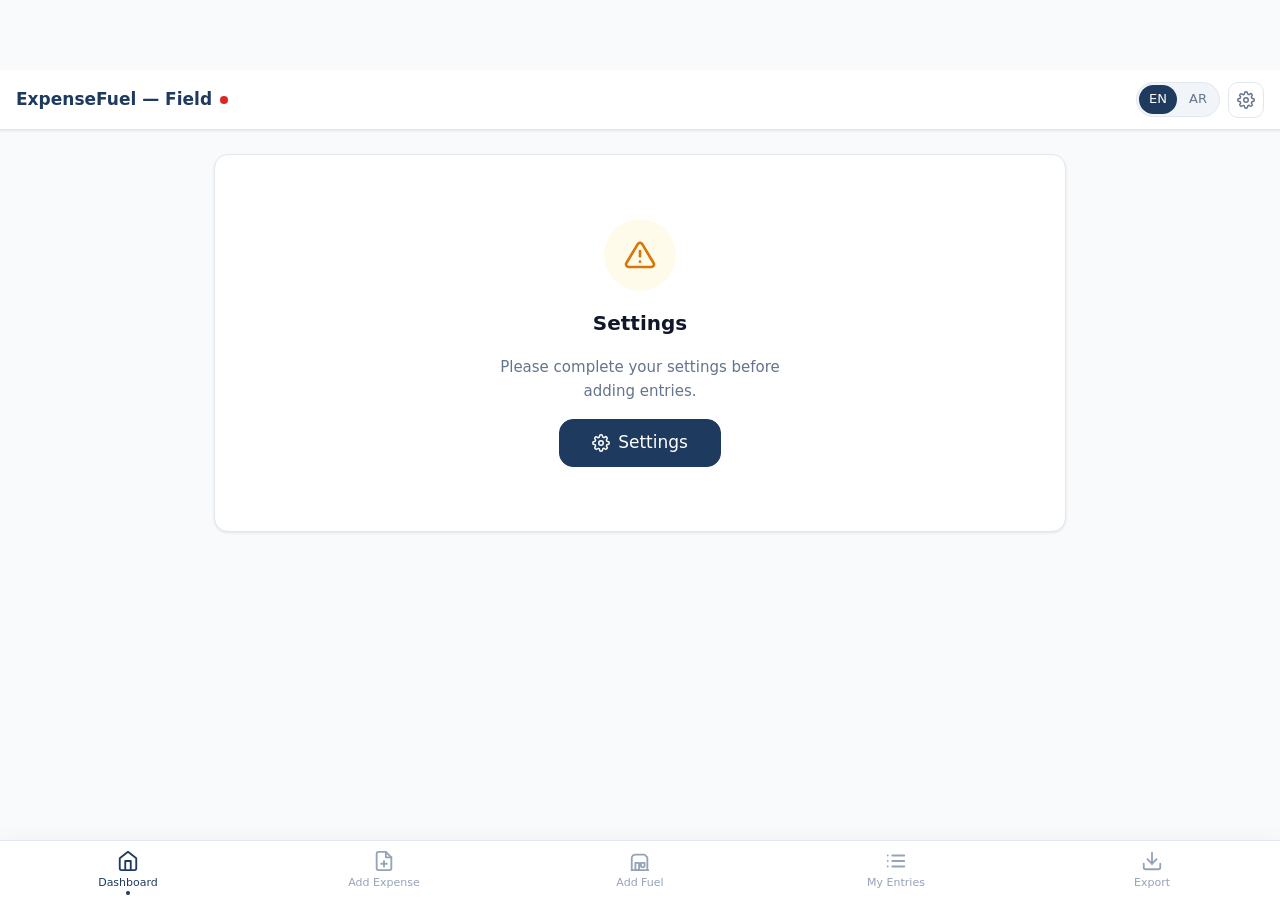
==== commit 4f282605: "STG-10" ====
--- a/field-app/index.html
+++ b/field-app/index.html
@@ -164,7 +164,7 @@
       <div class="welcome-row">
         <div>
           <div class="welcome-greeting">
-            <span data-i18n="home" style="font-weight:400;font-size:var(--text-lg);color:var(--color-text-secondary)">Hello,</span>
+            <span data-i18n="hello" style="font-weight:400;font-size:var(--text-lg);color:var(--color-text-secondary)">Hello,</span>
             <span id="welcomeName"> —</span>
           </div>
           <div class="welcome-sub" id="welcomeSub"></div>
@@ -457,6 +457,7 @@
   <script src="js/app.js"></script>
   <script src="js/expenses.js"></script>
   <script src="js/fuel.js"></script>
+  <script src="../shared/js/sample-data.js"></script>
 
   <!-- Dashboard logic — runs after all globals are available -->
   <script>
@@ -518,6 +519,9 @@
 
     /* ---- Recent entries ---- */
     _renderRecentEntries(expenses, fuel);
+
+    /* Sample data button — appears only when both arrays are empty */
+    initSampleDataBtn();
   });
 
 
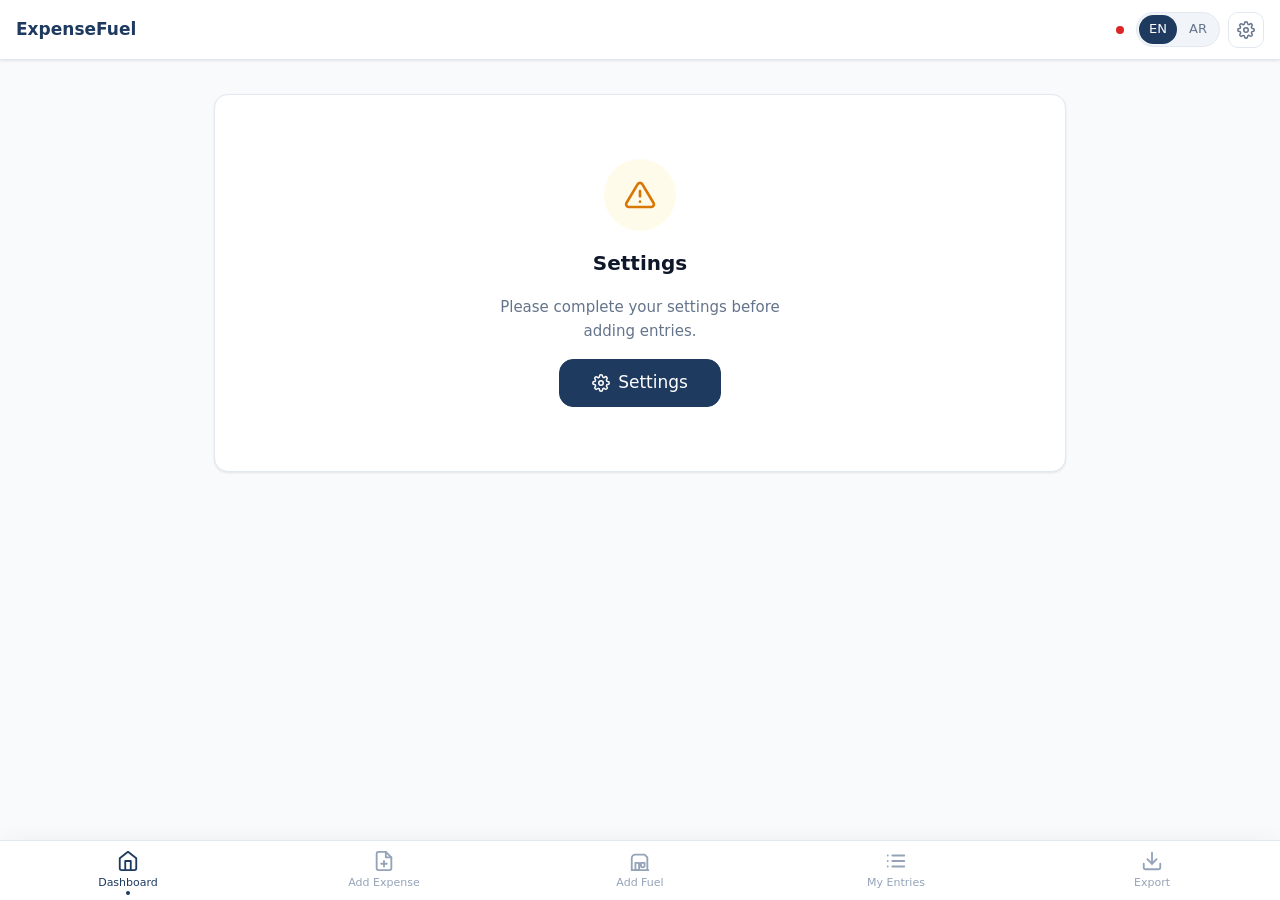
==== commit 3f2a0aec: "STG-16: four UX improvements 1. Export grand total    - New row in export summary card showing Expen" ====
--- a/field-app/index.html
+++ b/field-app/index.html
@@ -86,7 +86,7 @@
   <nav class="navbar" role="navigation" aria-label="Main navigation">
 
     <div class="field-navbar-brand">
-      <span class="field-navbar-title" data-i18n="fieldAppTitle">ExpenseFuel — Field</span>
+      <span class="field-navbar-title" data-i18n="fieldAppTitle">ExpenseFuel</span>
       <span class="tracking-chip hidden" id="trackingChip" aria-label="Tracking number"></span>
       <span class="settings-complete-indicator"
             id="settingsIndicator"
--- a/shared/css/common.css
+++ b/shared/css/common.css
@@ -134,6 +134,7 @@
   color: var(--color-text-primary);
   background: var(--color-bg);
   line-height: 1.6;
+  overflow-x: hidden; /* prevent RTL horizontal bleed-left */
 }
 
 h1 { font-size: var(--text-3xl); font-weight: 700; line-height: 1.2; }
@@ -209,11 +210,7 @@
   transform: scaleX(-1);
 }
 
-/* Flip stat-card icon margin */
-[dir="rtl"] .stat-icon {
-  margin-right: 0;
-  margin-left: var(--sp-4);
-}
+/* stat-icon spacing is handled by flex gap — no RTL margin needed */
 
 /* Flip bottom-nav for RTL — order reverses naturally with flex */
 [dir="rtl"] .bottom-nav {
@@ -237,8 +234,10 @@
    ========================================================================== */
 
 .navbar {
-  position: sticky;
+  position: fixed;
   top: 0;
+  left: 0;
+  right: 0;
   z-index: 100;
   height: 60px;
   background: var(--color-surface);
@@ -1131,7 +1130,45 @@
 .rounded-pill { border-radius: var(--radius-pill) !important; }
 
 /* ==========================================================================
-   19. RESPONSIVE — 768px+ DESKTOP
+   19. STAT GRID — mobile column layout (icon above value)
+   Same pattern as .dashboard-grid on mobile.
+   ========================================================================== */
+
+@media (max-width: 767px) {
+  .stat-grid .stat-card {
+    flex-direction: column;
+    align-items: flex-start; /* left in LTR, right in RTL (flex-start adapts) */
+    gap: var(--sp-2);
+    padding: var(--sp-3) var(--sp-4);
+  }
+
+  /* stat-content fills full card width so text-align works correctly */
+  .stat-grid .stat-content {
+    align-self: stretch;
+  }
+
+  .stat-grid .stat-icon {
+    width: 36px;
+    height: 36px;
+  }
+
+  .stat-grid .stat-icon svg {
+    width: 18px;
+    height: 18px;
+  }
+
+  .stat-grid .stat-value {
+    font-size: var(--text-xl);
+  }
+}
+
+/* RTL: right-align stat values (numbers keep LTR text flow but sit at end) */
+[dir="rtl"] .stat-value {
+  text-align: right;
+}
+
+/* ==========================================================================
+   20. RESPONSIVE — 768px+ DESKTOP
    ========================================================================== */
 
 @media (min-width: 768px) {
--- a/field-app/css/app.css
+++ b/field-app/css/app.css
@@ -43,6 +43,8 @@
   white-space: nowrap;
   overflow: hidden;
   text-overflow: ellipsis;
+  flex: 1;
+  min-width: 0;
 }
 
 /* Tracking number chip beside the title */
@@ -590,7 +592,8 @@
   right: 0;
   z-index: 90;
   display: flex;
-  gap: var(--sp-3);
+  flex-wrap: wrap;  /* allow 2-row layout on narrow screens */
+  gap: var(--sp-2);
   padding: var(--sp-3) var(--sp-4);
   background: var(--color-surface);
   border-top: 1px solid var(--color-border);
@@ -601,14 +604,23 @@
   flex: 1;
 }
 
-/* Extra bottom padding on form pages to clear the sticky bar */
+/* Primary (Save) button: full-width top row so it is never cut off.
+   Secondary buttons (Cancel, Add Another) share the row below. */
+.form-actions-bar .btn-primary {
+  order: -1;      /* visually first */
+  flex: 0 0 100%; /* own row */
+}
+
+/* Extra bottom padding on form pages to clear the 2-row sticky bar.
+   Bar height = 12px pad + 40px row + 8px gap + 40px row + 12px pad = 112px */
 .has-form-actions-bar {
-  padding-bottom: calc(80px + 68px); /* form bar height + bottom nav */
+  padding-bottom: calc(80px + 116px);
 }
 
 @media (min-width: 768px) {
   .form-actions-bar {
     position: static;
+    flex-wrap: nowrap;
     background: none;
     border: none;
     box-shadow: none;
@@ -620,6 +632,12 @@
   .form-actions-bar .btn {
     flex: none;
     min-width: 120px;
+  }
+
+  /* Reset mobile order so Save stays last (right-most) on desktop */
+  .form-actions-bar .btn-primary {
+    order: 0;
+    flex: none;
   }
 
   .has-form-actions-bar {
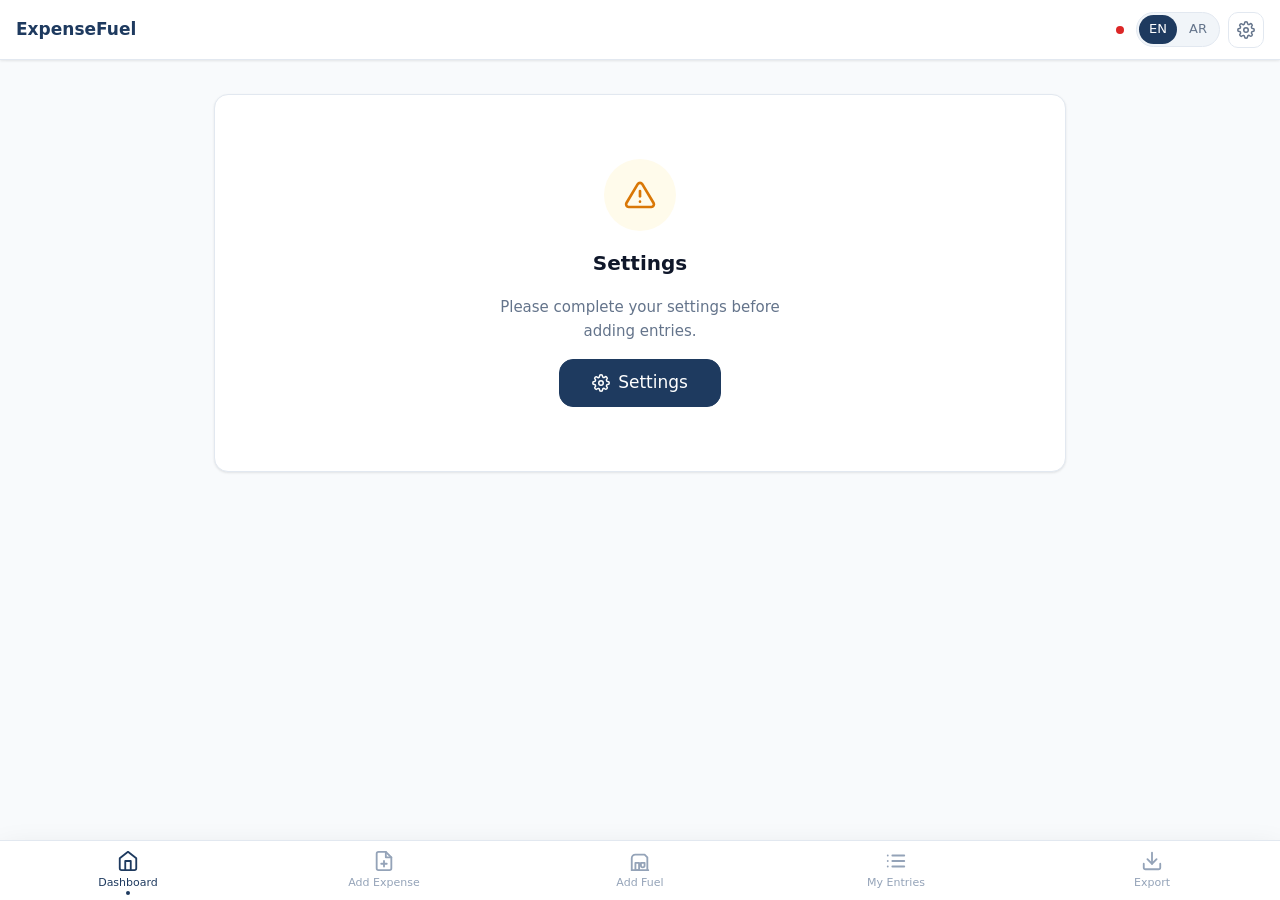
==== commit 9d6b7cf5: "STG-19: move summary card from export page to dashboard dashboard (index.html): - Replaced the 4 pla" ====
--- a/field-app/index.html
+++ b/field-app/index.html
@@ -173,82 +173,107 @@
       </div>
 
       <!-- ------------------------------------------------------------------
-           STAT TILES — 4 cards
+           SUMMARY CARD — navy, mirrors the export summary view
       ------------------------------------------------------------------- -->
-      <div class="dashboard-grid" role="list" aria-label="Summary statistics">
-
-        <!-- Total Expenses -->
-        <div class="stat-card" role="listitem">
-          <div class="stat-icon" aria-hidden="true">
-            <svg width="22" height="22" viewBox="0 0 24 24" fill="none"
-                 stroke="currentColor" stroke-width="2"
-                 stroke-linecap="round" stroke-linejoin="round">
-              <line x1="12" y1="1" x2="12" y2="23"></line>
-              <path d="M17 5H9.5a3.5 3.5 0 0 0 0 7h5a3.5 3.5 0 0 1 0 7H6"></path>
-            </svg>
-          </div>
-          <div class="stat-content">
-            <div class="stat-value ltr-field" id="statExpenseTotal">—</div>
-            <div class="stat-label" data-i18n="totalExpenses">Total Expenses</div>
-          </div>
+      <div class="export-summary-card" style="margin-bottom:var(--sp-5)">
+
+        <div class="stat-grid">
+
+          <div class="stat-card" style="background:rgba(255,255,255,0.12);border:none;box-shadow:none">
+            <div class="stat-icon" style="background:rgba(255,255,255,0.2);color:#fff">
+              <svg width="20" height="20" viewBox="0 0 24 24" fill="none"
+                   stroke="currentColor" stroke-width="2"
+                   stroke-linecap="round" stroke-linejoin="round" aria-hidden="true">
+                <path d="M14 2H6a2 2 0 0 0-2 2v16a2 2 0 0 0 2 2h12a2 2 0 0 0 2-2V8z"></path>
+                <polyline points="14 2 14 8 20 8"></polyline>
+              </svg>
+            </div>
+            <div class="stat-content">
+              <div class="stat-value ltr-field" id="statExpenseCount"
+                   style="color:#fff;font-size:var(--text-2xl)">0</div>
+              <div class="stat-label" style="color:rgba(255,255,255,0.75)"
+                   data-i18n="expenseEntries">Expense Entries</div>
+            </div>
+          </div>
+
+          <div class="stat-card" style="background:rgba(255,255,255,0.12);border:none;box-shadow:none">
+            <div class="stat-icon" style="background:rgba(255,255,255,0.2);color:#fff">
+              <svg width="20" height="20" viewBox="0 0 24 24" fill="none"
+                   stroke="currentColor" stroke-width="2"
+                   stroke-linecap="round" stroke-linejoin="round" aria-hidden="true">
+                <line x1="12" y1="1" x2="12" y2="23"></line>
+                <path d="M17 5H9.5a3.5 3.5 0 0 0 0 7h5a3.5 3.5 0 0 1 0 7H6"></path>
+              </svg>
+            </div>
+            <div class="stat-content">
+              <div class="stat-value ltr-field" id="statExpenseTotal"
+                   style="color:#fff;font-size:var(--text-xl)">—</div>
+              <div class="stat-label" style="color:rgba(255,255,255,0.75)"
+                   data-i18n="totalExpenses">Total Expenses</div>
+            </div>
+          </div>
+
+          <div class="stat-card" style="background:rgba(255,255,255,0.12);border:none;box-shadow:none">
+            <div class="stat-icon" style="background:rgba(255,255,255,0.2);color:#fff">
+              <svg width="20" height="20" viewBox="0 0 24 24" fill="none"
+                   stroke="currentColor" stroke-width="2"
+                   stroke-linecap="round" stroke-linejoin="round" aria-hidden="true">
+                <path d="M3 22V9a4 4 0 0 1 4-4h10l3 3v14"></path>
+                <path d="M3 22h18"></path>
+                <rect x="7" y="14" width="4" height="8"></rect>
+                <path d="M13 14h4v3a2 2 0 0 1-2 2h0a2 2 0 0 1-2-2v-3z"></path>
+              </svg>
+            </div>
+            <div class="stat-content">
+              <div class="stat-value ltr-field" id="statFuelCount"
+                   style="color:#fff;font-size:var(--text-2xl)">0</div>
+              <div class="stat-label" style="color:rgba(255,255,255,0.75)"
+                   data-i18n="fuelEntries">Fuel Entries</div>
+            </div>
+          </div>
+
+          <div class="stat-card" style="background:rgba(255,255,255,0.12);border:none;box-shadow:none">
+            <div class="stat-icon" style="background:rgba(255,255,255,0.2);color:#fff">
+              <svg width="20" height="20" viewBox="0 0 24 24" fill="none"
+                   stroke="currentColor" stroke-width="2"
+                   stroke-linecap="round" stroke-linejoin="round" aria-hidden="true">
+                <rect x="1" y="3" width="15" height="13"></rect>
+                <polygon points="16 8 20 8 23 11 23 16 16 16 16 8"></polygon>
+                <circle cx="5.5" cy="18.5" r="2.5"></circle>
+                <circle cx="18.5" cy="18.5" r="2.5"></circle>
+              </svg>
+            </div>
+            <div class="stat-content">
+              <div class="stat-value ltr-field" id="statFuelTotal"
+                   style="color:#fff;font-size:var(--text-xl)">—</div>
+              <div class="stat-label" style="color:rgba(255,255,255,0.75)"
+                   data-i18n="totalFuel">Total Fuel</div>
+            </div>
+          </div>
+
+        </div><!-- /stat-grid -->
+
+        <div style="margin-top:var(--sp-4);display:flex;flex-direction:column;gap:var(--sp-2)">
+
+          <div class="export-row" style="border-bottom:1px solid rgba(255,255,255,0.15);padding-bottom:var(--sp-2)">
+            <span class="export-row-label" style="color:rgba(255,255,255,0.7)" data-i18n="kartaTotal">Karta Total</span>
+            <span class="export-row-value ltr-field" id="statKartaTotal" style="color:#fff">—</span>
+          </div>
+
+          <div class="export-row" style="border-bottom:1px solid rgba(255,255,255,0.15);padding-bottom:var(--sp-2)">
+            <span class="export-row-label" style="color:rgba(255,255,255,0.7)" data-i18n="dateRange">Date Range</span>
+            <span class="export-row-value ltr-field" id="statDateRange" style="color:#fff;font-size:var(--text-sm)">—</span>
+          </div>
+
+          <div class="export-row" style="padding-bottom:0;border:none">
+            <span class="export-row-label" style="color:rgba(255,255,255,0.9);font-weight:700" data-i18n="grandTotal">Grand Total</span>
+            <span class="export-row-value ltr-field" id="statGrandTotal"
+                  style="color:#fff;font-size:var(--text-lg);font-weight:700">—</span>
+          </div>
+
         </div>
 
-        <!-- Total Fuel -->
-        <div class="stat-card" role="listitem">
-          <div class="stat-icon" aria-hidden="true">
-            <svg width="22" height="22" viewBox="0 0 24 24" fill="none"
-                 stroke="currentColor" stroke-width="2"
-                 stroke-linecap="round" stroke-linejoin="round">
-              <path d="M3 22V9a4 4 0 0 1 4-4h10l3 3v14"></path>
-              <path d="M3 22h18"></path>
-              <rect x="7" y="14" width="4" height="8"></rect>
-              <path d="M13 14h4v3a2 2 0 0 1-2 2h0a2 2 0 0 1-2-2v-3z"></path>
-            </svg>
-          </div>
-          <div class="stat-content">
-            <div class="stat-value ltr-field" id="statFuelTotal">—</div>
-            <div class="stat-label" data-i18n="totalFuel">Total Fuel</div>
-          </div>
-        </div>
-
-        <!-- Expense Entries count -->
-        <div class="stat-card" role="listitem">
-          <div class="stat-icon" aria-hidden="true">
-            <svg width="22" height="22" viewBox="0 0 24 24" fill="none"
-                 stroke="currentColor" stroke-width="2"
-                 stroke-linecap="round" stroke-linejoin="round">
-              <path d="M14 2H6a2 2 0 0 0-2 2v16a2 2 0 0 0 2 2h12a2 2 0 0 0 2-2V8z"></path>
-              <polyline points="14 2 14 8 20 8"></polyline>
-              <line x1="16" y1="13" x2="8" y2="13"></line>
-              <line x1="16" y1="17" x2="8" y2="17"></line>
-              <polyline points="10 9 9 9 8 9"></polyline>
-            </svg>
-          </div>
-          <div class="stat-content">
-            <div class="stat-value ltr-field" id="statExpenseCount">0</div>
-            <div class="stat-label" data-i18n="expenseEntries">Expense Entries</div>
-          </div>
-        </div>
-
-        <!-- Fuel Entries count -->
-        <div class="stat-card" role="listitem">
-          <div class="stat-icon" aria-hidden="true">
-            <svg width="22" height="22" viewBox="0 0 24 24" fill="none"
-                 stroke="currentColor" stroke-width="2"
-                 stroke-linecap="round" stroke-linejoin="round">
-              <rect x="1" y="3" width="15" height="13"></rect>
-              <polygon points="16 8 20 8 23 11 23 16 16 16 16 8"></polygon>
-              <circle cx="5.5" cy="18.5" r="2.5"></circle>
-              <circle cx="18.5" cy="18.5" r="2.5"></circle>
-            </svg>
-          </div>
-          <div class="stat-content">
-            <div class="stat-value ltr-field" id="statFuelCount">0</div>
-            <div class="stat-label" data-i18n="fuelEntries">Fuel Entries</div>
-          </div>
-        </div>
-
-      </div><!-- /dashboard-grid -->
+      </div><!-- /export-summary-card -->
 
 
       <!-- ------------------------------------------------------------------
@@ -505,15 +530,18 @@
 
     /* ---- Stats ---- */
     const expenseTotal = expenses.reduce(
-      function (sum, e) { return sum + (parseFloat(e.amount) || 0); }, 0);
-
-    const fuelTotal = fuel.reduce(
-      function (sum, e) {
-        return sum + (parseFloat(e.fuelAmount) || 0) + (parseFloat(e.kartaAmount) || 0);
-      }, 0);
+      function (sum, e) { return sum + (parseFloat(e.amount)      || 0); }, 0);
+    const newFuelTotal = fuel.reduce(
+      function (sum, e) { return sum + (parseFloat(e.fuelAmount)  || 0); }, 0);
+    const kartaTotal   = fuel.reduce(
+      function (sum, e) { return sum + (parseFloat(e.kartaAmount) || 0); }, 0);
+    const grandTotal   = expenseTotal + newFuelTotal + kartaTotal;
 
     document.getElementById('statExpenseTotal').textContent = formatCurrency(expenseTotal);
-    document.getElementById('statFuelTotal').textContent    = formatCurrency(fuelTotal);
+    document.getElementById('statFuelTotal').textContent    = formatCurrency(newFuelTotal);
+    document.getElementById('statKartaTotal').textContent   = formatCurrency(kartaTotal);
+    document.getElementById('statGrandTotal').textContent   = formatCurrency(grandTotal);
+    document.getElementById('statDateRange').textContent    = buildDateRange(expenses, fuel);
     document.getElementById('statExpenseCount').textContent = expenses.length;
     document.getElementById('statFuelCount').textContent    = fuel.length;
 
--- a/field-app/css/app.css
+++ b/field-app/css/app.css
@@ -225,31 +225,26 @@
    5. QUICK ACTIONS BAR
    ========================================================================== */
 
-/* Horizontal scroll row of shortcut buttons */
+/* Quick actions — 4 equal-width tiles, no scroll needed */
 .quick-actions {
   display: flex;
-  gap: var(--sp-3);
-  overflow-x: auto;
-  overflow-y: hidden;
-  -webkit-overflow-scrolling: touch;
-  scrollbar-width: none; /* Firefox */
+  gap: var(--sp-2);
+  overflow: visible;
   padding-bottom: var(--sp-1); /* room for focus rings */
   margin-bottom: var(--sp-5);
 }
 
-.quick-actions::-webkit-scrollbar {
-  display: none;
-}
-
-/* Each action card */
+/* Each action card — flex:1 so all 4 share available width equally,
+   eliminating RTL overflow that occurred with the old fixed min-width */
 .quick-action-btn {
+  flex: 1;
+  min-width: 0;
   display: flex;
   flex-direction: column;
   align-items: center;
   justify-content: center;
   gap: var(--sp-2);
-  min-width: 80px;
-  padding: var(--sp-3) var(--sp-2);
+  padding: var(--sp-3) var(--sp-1);
   background: var(--color-surface);
   border: 1px solid var(--color-border);
   border-radius: var(--radius-lg);
@@ -261,8 +256,6 @@
   text-align: center;
   text-decoration: none;
   transition: var(--transition);
-  white-space: nowrap;
-  flex-shrink: 0;
   -webkit-tap-highlight-color: transparent;
 }
 
@@ -295,16 +288,19 @@
 .quick-action-label {
   font-size: var(--text-xs);
   line-height: 1.2;
+  word-break: break-word;
+  hyphens: auto;
 }
 
 @media (min-width: 768px) {
   .quick-actions {
-    overflow-x: visible;
     flex-wrap: wrap;
   }
 
   .quick-action-btn {
+    flex: 0 0 auto;
     min-width: 100px;
+    padding: var(--sp-3) var(--sp-2);
   }
 }
 
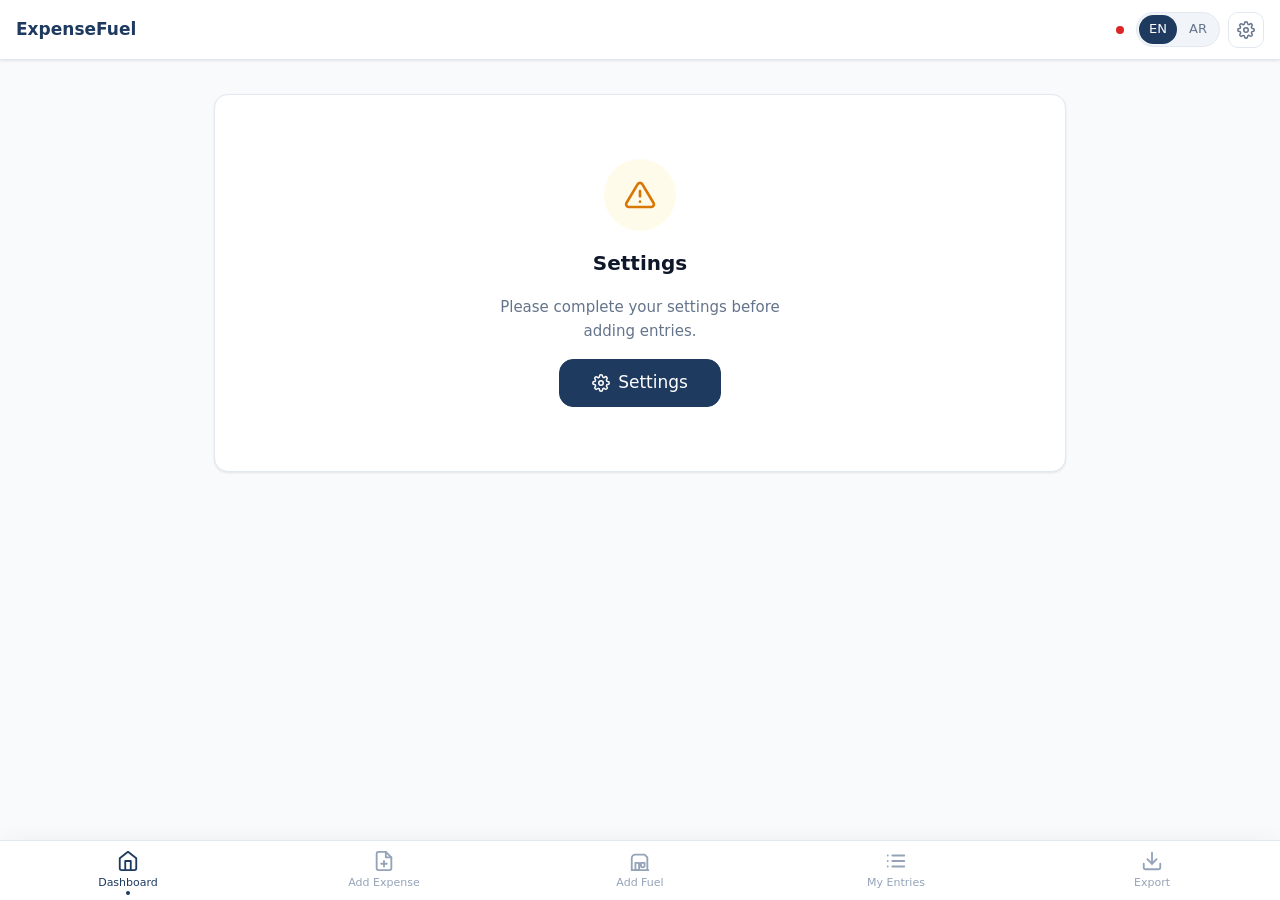
==== commit 52f8a93b: "STG-21: stat card spacing, remove danger zone and project name - stat-grid gap: sp-3 (12px) → sp-4 (" ====
--- a/field-app/index.html
+++ b/field-app/index.html
@@ -167,7 +167,6 @@
             <span data-i18n="hello" style="font-weight:400;font-size:var(--text-lg);color:var(--color-text-secondary)">Hello,</span>
             <span id="welcomeName"> —</span>
           </div>
-          <div class="welcome-sub" id="welcomeSub"></div>
         </div>
         <div class="dashboard-month-chip" id="monthChip" aria-label="Current month">— —</div>
       </div>
@@ -514,11 +513,6 @@
     const monthChip = document.getElementById('monthChip');
     monthChip.textContent = getCurrentMonth() + ' ' + getCurrentYear();
 
-    const welcomeSub = document.getElementById('welcomeSub');
-    welcomeSub.textContent = settings.defaultProject
-      ? settings.defaultProject + ' — ' + settings.defaultCoordinator
-      : settings.defaultCoordinator || '';
-
     /* ---- Load data ---- */
     const expenses = (typeof getExpenses === 'function')
       ? getExpenses()
--- a/shared/css/common.css
+++ b/shared/css/common.css
@@ -1026,7 +1026,7 @@
 .stat-grid {
   display: grid;
   grid-template-columns: repeat(2, 1fr);
-  gap: var(--sp-3);
+  gap: var(--sp-4);
 }
 
 /* ==========================================================================
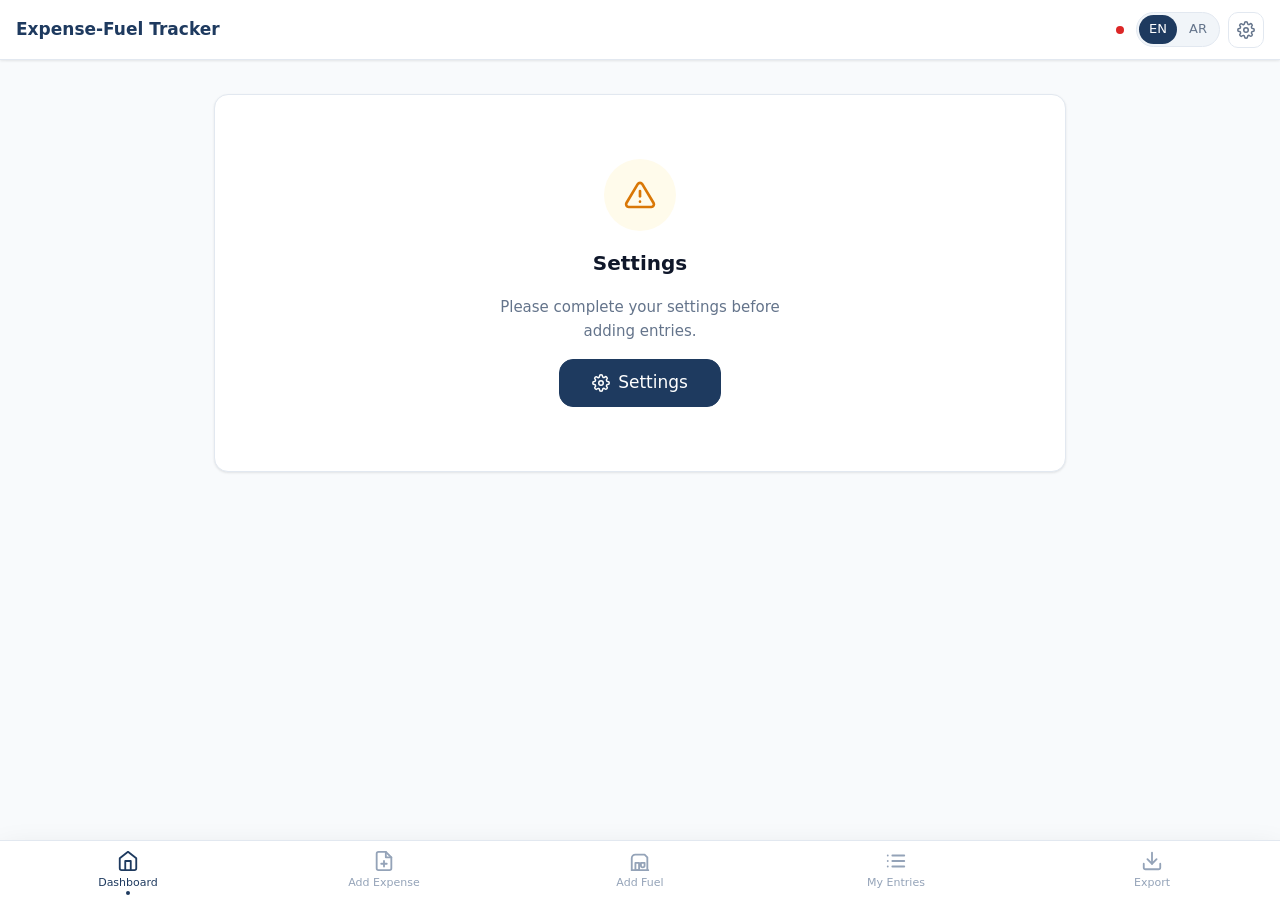
==== commit 8272deff: "name change" ====
--- a/field-app/index.html
+++ b/field-app/index.html
@@ -3,8 +3,8 @@
 <head>
   <meta charset="UTF-8" />
   <meta name="viewport" content="width=device-width, initial-scale=1.0" />
-  <meta name="description" content="ExpenseFuel Field — Dashboard" />
-  <title>Dashboard — ExpenseFuel Field</title>
+  <meta name="description" content="Expense-Fuel Tracker — Dashboard" />
+  <title>Dashboard — Expense-Fuel Tracker</title>
 
   <link rel="stylesheet" href="../shared/css/common.css" />
   <link rel="stylesheet" href="css/app.css" />
